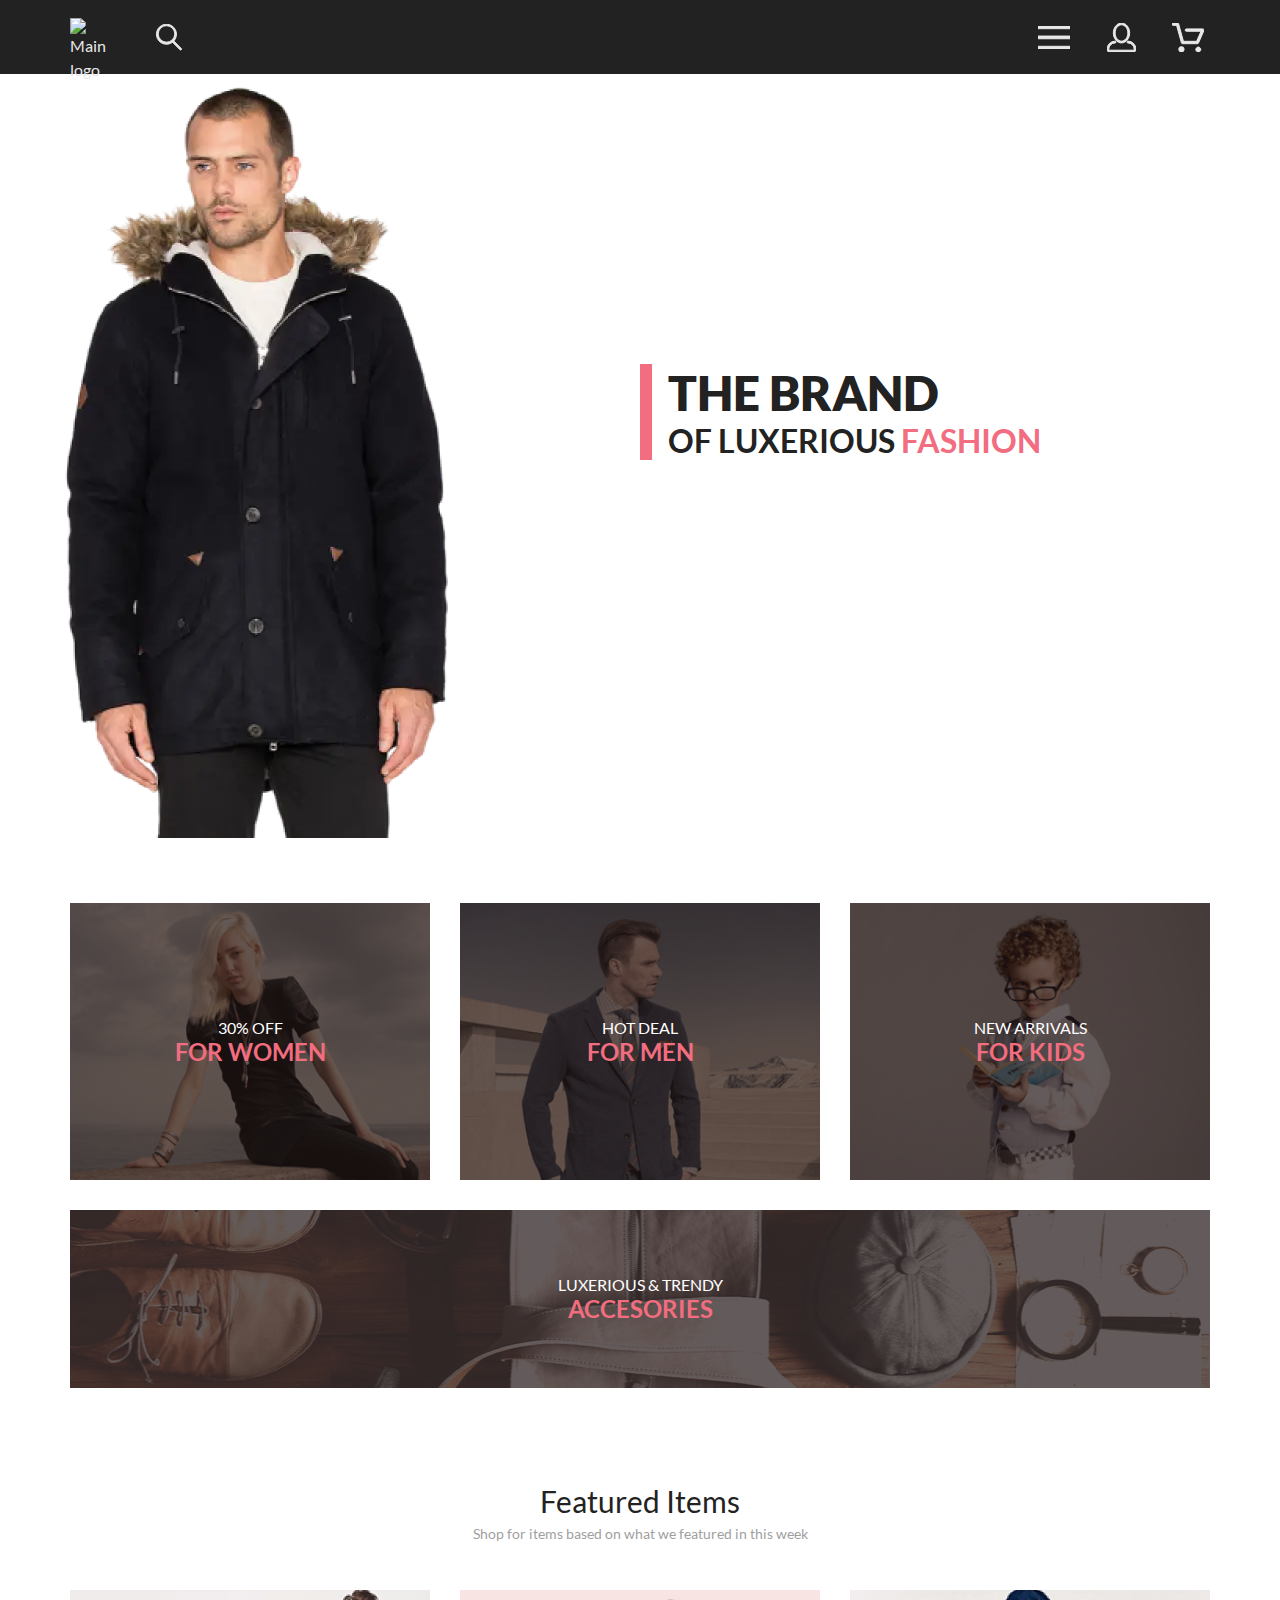
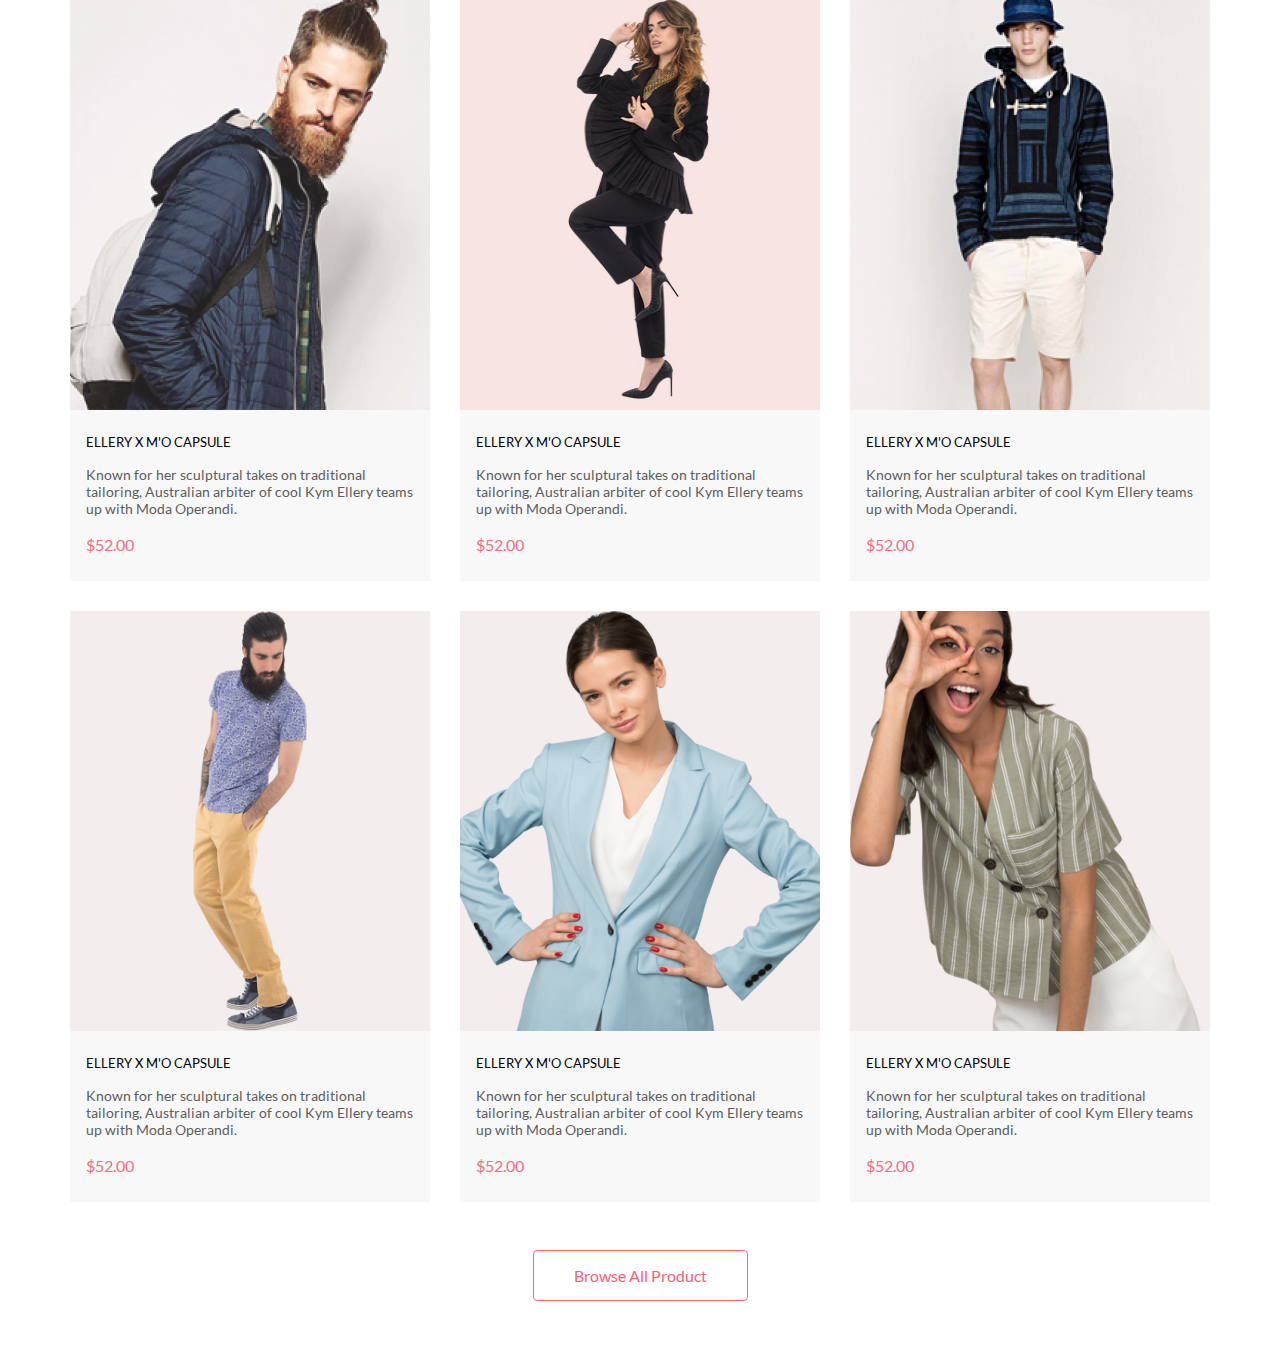
==== index.html @ ee7b3230 "feat: add hw-6" ====
<!DOCTYPE html>
<html lang="ru">
  <head>
    <meta charset="UTF-8" />
    <meta http-equiv="X-UA-Compatible" content="IE=edge" />
    <meta name="viewport" content="width=device-width, initial-scale=1.0" />
    <title>Главная</title>
    <link rel="stylesheet" href="style.css" />
  </head>
  <body>
    <div class="visually-hidden">
      <svg>
        <symbol viewBox="0 0 27 28" id="icon-search">
          <path
            d="M19.06 17.63a10.4 10.4 0 1 0-1.4 1.28l7.75 7.8a.93.93 0 0 0 1.02.22.97.97 0 0 0 .3-1.56l-7.67-7.74ZM2.89 10.5a8.54 8.54 0 1 1 17.07.13 8.54 8.54 0 0 1-17.07-.13Z"
          />
        </symbol>
        <symbol viewBox="0 0 32 23" id="icon-menu">
          <path
            d="M0 23v-2.69h32V23H0Zm0-10.24v-2.69h32v2.69H0ZM0 2.69V0h32v2.69H0Z"
          />
        </symbol>
        <symbol viewBox="0 0 29 29" id="icon-user">
          <path
            d="M14.5 19.94c4.5 0 8.16-4.48 8.16-9.97C22.66 4.47 19 0 14.5 0a7.45 7.45 0 0 0-5.83 3C7.13 5 6.3 7.45 6.34 9.97c0 5.5 3.66 9.97 8.16 9.97Zm0-18.13c3.5 0 6.34 3.66 6.34 8.16S18 18.12 14.5 18.12s-6.34-3.66-6.34-8.15c0-4.5 2.84-8.16 6.34-8.16Zm6.34 16.32a.9.9 0 0 0 0 1.8 6.35 6.35 0 0 1 6.35 6.35.9.9 0 0 1-.9.9H2.71a.9.9 0 0 1-.9-.9 6.35 6.35 0 0 1 6.34-6.34.9.9 0 0 0 0-1.81A8.16 8.16 0 0 0 0 26.28 2.72 2.72 0 0 0 2.72 29h23.56A2.72 2.72 0 0 0 29 26.28a8.17 8.17 0 0 0-8.16-8.16Z"
          />
        </symbol>
        <symbol viewBox="0 0 32 29" id="icon-cart">
          <path
            d="M26.2 29a2.48 2.48 0 1 1 .2 0h-.2ZM6.75 26.32a2.68 2.68 0 1 1 5.37 0 2.68 2.68 0 0 1-5.37 0Zm3.8-5.63a1.18 1.18 0 0 1-1.14-.87L4.57 2.36H1.18a1.18 1.18 0 0 1 0-2.36h4.28a1.18 1.18 0 0 1 1.15.87l4.83 17.45h13.18L29 8.28H14.4a1.18 1.18 0 1 1 0-2.37h16.41A1.18 1.18 0 0 1 32 6.99c.02.2-.01.4-.09.58l-5.4 12.4a1.18 1.18 0 0 1-1.09.72H10.55Z"
          />
        </symbol>
      </svg>
    </div>

    <div class="wrapper">
      <header class="header">
        <div class="container">
          <div class="header__cols">
            <div class="header__col header__col--1">
              <span class="header__logo header-logo">
                <img src="/images/logo.png" alt="Main logo" />
              </span>
              <!-- ToDo Форма поиска -->
              <div class="header__search header-search">
                <button class="header-search__btn btn btn--reset">
                  <svg class="icon" width="27" height="27">
                    <use xlink:href="#icon-search"></use>
                  </svg>
                </button>
              </div>
            </div>
            <div class="header__col header__col--2">
              <button
                class="header__btn header__btn--menu btn btn--reset"
                type="button"
                aria-label="Переключатель отображения меню"
                aria-pressed="false"
                data-burger-btn
              >
                <svg class="icon" width="32" height="23">
                  <use xlink:href="#icon-menu"></use>
                </svg>
              </button>
              <button
                class="header__btn header__btn--user btn btn--reset"
                type="button"
                aria-label="Кнопка профиля пользователя"
                aria-pressed="false"
                data-burger-btn
              >
                <svg class="icon" width="29" height="29">
                  <use xlink:href="#icon-user"></use>
                </svg>
              </button>
              <button
                class="header__btn header__btn--cart btn btn--reset"
                type="button"
                aria-label="Кнопка перехожа в корзину"
                aria-pressed="false"
                data-burger-btn
              >
                <svg class="icon" width="32" height="29">
                  <use xlink:href="#icon-cart"></use>
                </svg>
              </button>
            </div>
          </div>
          <!-- ToDo Бургер-меню -->
          <nav class="menu" hidden>
            <ul class="menu__list">
              <li class="menu__item">
                <a class="menu__link menu__link--is-active" href="#">Home</a>
              </li>
              <li class="menu__item">
                <a class="menu__link" href="about-us">About Us</a>
              </li>
              <li class="menu__item">
                <a class="menu__link" href="services">Services</a>
              </li>
              <li class="menu__item">
                <a class="menu__link" href="features">Features</a>
              </li>
              <li class="menu__item">
                <a class="menu__link" href="team">Team</a>
              </li>
              <li class="menu__item">
                <a class="menu__link" href="blog">Blog</a>
              </li>
              <li class="menu__item">
                <a class="menu__link" href="contact">Contact</a>
              </li>
            </ul>
          </nav>
        </div>
      </header>
      <main class="main">
        <section class="hero">
          <div class="hero__container container">
            <picture class="hero__bg hero-bg bg-img">
              <source
                type="image/webp"
                srcset="
                  /images/hero-bg-img.webp    1x,
                  /images/hero-bg-img@2x.webp 2x
                "
              />
              <source srcset="/images/hero-bg-img@2x.png 2x" />
              <img
                class="hero-bg__img"
                src="/images/hero-bg-img.png"
                alt="Partner logo"
              />
            </picture>
            <div class="hero__content">
              <div class="hero__heading">
                <h1 class="hero__title title title--h1">
                  <span class="hero__title hero__title--top">The Brand</span>
                  <span class="hero__title hero__title--bottom">of luxerious<span>
                  <span class="hero__title hero__title--colored">fashion</span>
                </h1>
              </div>
            </div>
          </div>
        </section>
        <div class="categories">
          <div class="container">
            <ul class="categories__list">
              <li class="categories__item">
                <a href="#" class="categories__link">
                  <img src="/images/categories-img-1.jpg" alt="Model women" class="categories__bg bg-img">
                  <div class="categories__heading">
                    <h2 class="categories__title title title--h3">
                      <small>30% Off</small>
                      <span>for women</span>
                    </h2>
                  </div>
                </a>
              </li>
              <li class="categories__item">
                <a href="#" class="categories__link">
                  <img src="/images/categories-img-2.jpg" alt="Model men" class="categories__bg bg-img">
                  <div class="categories__heading">
                    <h2 class="categories__title title title--h3">
                      <small>Hot deal</small>
                      <span>for men</span>
                    </h2>
                  </div>
                </a>
              </li>
              <li class="categories__item">
                <a href="#" class="categories__link">
                  <img src="/images/categories-img-3.jpg" alt="Model kid" class="categories__bg bg-img">
                  <div class="categories__heading">
                    <h2 class="categories__title title title--h3">
                      <small>New arrivals</small>
                      <span>for kids</span>
                    </h2>
                  </div>
                </a>
              </li>
              <li class="categories__item">
                <a href="#" class="categories__link">
                  <img src="/images/categories-img-4.jpg" alt="Accesories" class="categories__bg bg-img">
                  <div class="categories__heading">
                    <h2 class="categories__title title title--h3">
                      <small>Luxerious & trendy</small>
                      <span>Accesories</span>
                    </h2>
                  </div>
                </a>
              </li>
            </ul>
          </div>
        </div>
        <section class="featured">
          <div class="container">
            <div class="featured__heading">
              <h2 class="featured__title title title--h2">Featured Items</h2>
              <p class="featured__subtitle text text--s">
                Shop for items based on&nbsp;what we&nbsp;featured in&nbsp;this week
              </p>
            </div>
            <ul class="featured__list">
              <li class="featured__item">
                <a href="#" class="featured__card card card--home-page">
                  <img src="/images/featured-img-1.jpg" alt="featured-img-1" class="card__img">
                  <div class="card__desc">
                    <h3 class="card__title title title--h4">Ellery x m'o capsule</h3>
                    <p class="card__text text text--s">Known for her sculptural takes on&nbsp;traditional tailoring, Australian arbiter of&nbsp;cool Kym Ellery teams up&nbsp;with Moda Operandi.</p>
                    <span class="card__price">$52.00</span>
                  </div>
                </a>
              </li>
              <li class="featured__item">
                <a href="#" class="featured__card card card--home-page">
                  <img src="/images/featured-img-2.jpg" alt="featured-img-2" class="card__img">
                  <div class="card__desc">
                    <h3 class="card__title title title--h4">Ellery x m'o capsule</h3>
                    <p class="card__text text text--s">Known for her sculptural takes on&nbsp;traditional tailoring, Australian arbiter of&nbsp;cool Kym Ellery teams up&nbsp;with Moda Operandi.</p>
                    <span class="card__price">$52.00</span>
                  </div>
                </a>
              </li>
              <li class="featured__item">
                <a href="#" class="featured__card card card--home-page">
                  <img src="/images/featured-img-3.jpg" alt="featured-img-3" class="card__img">
                  <div class="card__desc">
                    <h3 class="card__title title title--h4">Ellery x m'o capsule</h3>
                    <p class="card__text text text--s">Known for her sculptural takes on&nbsp;traditional tailoring, Australian arbiter of&nbsp;cool Kym Ellery teams up&nbsp;with Moda Operandi.</p>
                    <span class="card__price">$52.00</span>
                  </div>
                </a>
              </li>
              <li class="featured__item">
                <a href="#" class="featured__card card card--home-page">
                  <img src="/images/featured-img-4.jpg" alt="featured-img-4" class="card__img">
                  <div class="card__desc">
                    <h3 class="card__title title title--h4">Ellery x m'o capsule</h3>
                    <p class="card__text text text--s">Known for her sculptural takes on&nbsp;traditional tailoring, Australian arbiter of&nbsp;cool Kym Ellery teams up&nbsp;with Moda Operandi.</p>
                    <span class="card__price">$52.00</span>
                  </div>
                </a>
              </li>
              <li class="featured__item">
                <a href="#" class="featured__card card card--home-page">
                  <img src="/images/featured-img-5.jpg" alt="featured-img-5" class="card__img">
                  <div class="card__desc">
                    <h3 class="card__title title title--h4">Ellery x m'o capsule</h3>
                    <p class="card__text text text--s">Known for her sculptural takes on&nbsp;traditional tailoring, Australian arbiter of&nbsp;cool Kym Ellery teams up&nbsp;with Moda Operandi.</p>
                    <span class="card__price">$52.00</span>
                  </div>
                </a>
              </li>
              <li class="featured__item">
                <a href="#" class="featured__card card card--home-page">
                  <img src="/images/featured-img-6.jpg" alt="featured-img-6" class="card__img">
                  <div class="card__desc">
                    <h3 class="card__title title title--h4">Ellery x m'o capsule</h3>
                    <p class="card__text text text--s">Known for her sculptural takes on&nbsp;traditional tailoring, Australian arbiter of&nbsp;cool Kym Ellery teams up&nbsp;with Moda Operandi.</p>
                    <span class="card__price">$52.00</span>
                  </div>
                </a>
              </li>
            </ul>
            <div class="featured__more">
              <a href="/catalog-page" class="featured__btn btn btn--empty">Browse All Product</a>
            </div>
          </div>
        </section>
      </main>
    </div>
  </body>
</html>
---- style.css ----
/* stylelint-disable */

/*! normalize.css v8.0.1 | MIT License | github.com/necolas/normalize.css */

/* Document
  ========================================================================== */

/**
 * 1. Correct the line height in all browsers.
 * 2. Prevent adjustments of font size after orientation changes in iOS.
 */

html {
  line-height: 1.15;
  /* 1 */
  -webkit-text-size-adjust: 100%;
  /* 2 */
}

/* Sections
  ========================================================================== */

/**
* Remove the margin in all browsers.
*/

body {
  margin: 0;
}

/**
* Render the `main` element consistently in IE.
*/

main {
  display: block;
}

/**
* Correct the font size and margin on `h1` elements within `section` and
* `article` contexts in Chrome, Firefox, and Safari.
*/

h1 {
  margin: 0.67em 0;
  font-size: 2em;
}

/* Grouping content
  ========================================================================== */

/**
* 1. Add the correct box sizing in Firefox.
* 2. Show the overflow in Edge and IE.
*/

hr {
  -webkit-box-sizing: content-box;
  box-sizing: content-box;
  /* 1 */
  height: 0;
  /* 1 */
  overflow: visible;
  /* 2 */
}

/**
* 1. Correct the inheritance and scaling of font size in all browsers.
* 2. Correct the odd `em` font sizing in all browsers.
*/

pre {
  font-size: 1em;
  /* 2 */
  font-family: monospace, monospace;
  /* 1 */
}

/* Text-level semantics
  ========================================================================== */

/**
* Remove the gray background on active links in IE 10.
*/

a {
  background-color: transparent;
}

/**
* 1. Remove the bottom border in Chrome 57-
* 2. Add the correct text decoration in Chrome, Edge, IE, Opera, and Safari.
*/

abbr[title] {
  text-decoration: underline;
  /* 2 */
  -webkit-text-decoration: underline dotted;
  text-decoration: underline dotted;
  /* 2 */
  border-bottom: none;
  /* 1 */
}

/**
* Add the correct font weight in Chrome, Edge, and Safari.
*/

b,
strong {
  font-weight: bolder;
}

/**
* 1. Correct the inheritance and scaling of font size in all browsers.
* 2. Correct the odd `em` font sizing in all browsers.
*/

code,
kbd,
samp {
  font-size: 1em;
  /* 2 */
  font-family: monospace, monospace;
  /* 1 */
}

/**
* Add the correct font size in all browsers.
*/

small {
  font-size: 80%;
}

/**
* Prevent `sub` and `sup` elements from affecting the line height in
* all browsers.
*/

sub,
sup {
  position: relative;
  font-size: 75%;
  line-height: 0;
  vertical-align: baseline;
}

sub {
  bottom: -0.25em;
}

sup {
  top: -0.5em;
}

/* Embedded content
  ========================================================================== */

/**
* Remove the border on images inside links in IE 10.
*/

img {
  border-style: none;
}

/* Forms
  ========================================================================== */

/**
* 1. Change the font styles in all browsers.
* 2. Remove the margin in Firefox and Safari.
*/

button,
input,
optgroup,
select,
textarea {
  margin: 0;
  /* 2 */
  font-size: 100%;
  /* 1 */
  line-height: 1.15;
  /* 1 */
  font-family: inherit;
  /* 1 */
}

/**
* Show the overflow in IE.
* 1. Show the overflow in Edge.
*/

button,
input {
  /* 1 */
  overflow: visible;
}

/**
* Remove the inheritance of text transform in Edge, Firefox, and IE.
* 1. Remove the inheritance of text transform in Firefox.
*/

button,
select {
  /* 1 */
  text-transform: none;
}

/**
* Correct the inability to style clickable types in iOS and Safari.
*/

button,
[type="button"],
[type="reset"],
[type="submit"] {
  -webkit-appearance: button;
}

/**
* Remove the inner border and padding in Firefox.
*/

button::-moz-focus-inner,
[type="button"]::-moz-focus-inner,
[type="reset"]::-moz-focus-inner,
[type="submit"]::-moz-focus-inner {
  padding: 0;
  border-style: none;
}

/**
* Restore the focus styles unset by the previous rule.
*/

button:-moz-focusring,
[type="button"]:-moz-focusring,
[type="reset"]:-moz-focusring,
[type="submit"]:-moz-focusring {
  outline: 1px dotted ButtonText;
}

/**
* Correct the padding in Firefox.
*/

fieldset {
  padding: 0.35em 0.75em 0.625em;
}

/**
* 1. Correct the text wrapping in Edge and IE.
* 2. Correct the color inheritance from `fieldset` elements in IE.
* 3. Remove the padding so developers are not caught out when they zero out
*    `fieldset` elements in all browsers.
*/

legend {
  display: table;
  /* 1 */
  -webkit-box-sizing: border-box;
  box-sizing: border-box;
  /* 1 */
  max-width: 100%;
  /* 1 */
  padding: 0;
  /* 3 */
  color: inherit;
  /* 2 */
  white-space: normal;
  /* 1 */
}

/**
* Add the correct vertical alignment in Chrome, Firefox, and Opera.
*/

progress {
  vertical-align: baseline;
}

/**
* Remove the default vertical scrollbar in IE 10+.
*/

textarea {
  overflow: auto;
}

/**
* 1. Add the correct box sizing in IE 10.
* 2. Remove the padding in IE 10.
*/

[type="checkbox"],
[type="radio"] {
  -webkit-box-sizing: border-box;
  box-sizing: border-box;
  /* 1 */
  padding: 0;
  /* 2 */
}

/**
* Correct the cursor style of increment and decrement buttons in Chrome.
*/

[type="number"]::-webkit-inner-spin-button,
[type="number"]::-webkit-outer-spin-button {
  height: auto;
}

/**
* 1. Correct the odd appearance in Chrome and Safari.
* 2. Correct the outline style in Safari.
*/

[type="search"] {
  outline-offset: -2px;
  /* 2 */
  -webkit-appearance: textfield;
  /* 1 */
}

/**
* Remove the inner padding in Chrome and Safari on macOS.
*/

[type="search"]::-webkit-search-decoration {
  -webkit-appearance: none;
}

/**
* 1. Correct the inability to style clickable types in iOS and Safari.
* 2. Change font properties to `inherit` in Safari.
*/

::-webkit-file-upload-button {
  font: inherit;
  /* 2 */
  -webkit-appearance: button;
  /* 1 */
}

/* Interactive
  ========================================================================== */

/*
* Add the correct display in Edge, IE 10+, and Firefox.
*/

details {
  display: block;
}

/*
* Add the correct display in all browsers.
*/

summary {
  display: list-item;
}

/* Misc
  ========================================================================== */

/**
* Add the correct display in IE 10+.
*/

template {
  display: none;
}

/**
* Add the correct display in IE 10.
*/

[hidden] {
  display: none;
}

/* lato-300 - latin */
@font-face {
  font-display: swap; /* Check https://developer.mozilla.org/en-US/docs/Web/CSS/@font-face/font-display for other options. */
  font-family: "Lato";
  font-style: normal;
  font-weight: 300;
  src: url("../fonts/lato-v24-latin-300.woff2") format("woff2"); /* Chrome 36+, Opera 23+, Firefox 39+, Safari 12+, iOS 10+ */
}
/* lato-regular - latin */
@font-face {
  font-display: swap; /* Check https://developer.mozilla.org/en-US/docs/Web/CSS/@font-face/font-display for other options. */
  font-family: "Lato";
  font-style: normal;
  font-weight: 400;
  src: url("../fonts/lato-v24-latin-regular.woff2") format("woff2"); /* Chrome 36+, Opera 23+, Firefox 39+, Safari 12+, iOS 10+ */
}
/* lato-700 - latin */
@font-face {
  font-display: swap; /* Check https://developer.mozilla.org/en-US/docs/Web/CSS/@font-face/font-display for other options. */
  font-family: "Lato";
  font-style: normal;
  font-weight: 700;
  src: url("../fonts/lato-v24-latin-700.woff2") format("woff2"); /* Chrome 36+, Opera 23+, Firefox 39+, Safari 12+, iOS 10+ */
}
/* lato-900 - latin */
@font-face {
  font-display: swap; /* Check https://developer.mozilla.org/en-US/docs/Web/CSS/@font-face/font-display for other options. */
  font-family: "Lato";
  font-style: normal;
  font-weight: 900;
  src: url("../fonts/lato-v24-latin-900.woff2") format("woff2"); /* Chrome 36+, Opera 23+, Firefox 39+, Safari 12+, iOS 10+ */
}

*,
*::before,
*::after {
  -webkit-box-sizing: border-box;
  box-sizing: border-box;
}

html,
body {
  margin: 0;
  padding: 0;
  min-height: 100vh;
}

html {
  font-style: normal;
  font-weight: 400;
  font-size: 16px;
  line-height: 1.5;
  font-family: "Lato", sans-serif;
  color: #000000;
  -webkit-font-smoothing: antialiased;
  -moz-osx-font-smoothing: grayscale;
  text-rendering: optimizeLegibility;
}

body {
  width: 100%;
  height: 100%;
  min-width: 320px;
  background-color: #ffffff;
}

a {
  color: #000000;
  text-decoration: none;
}

img,
video {
  display: block;
  max-width: 100%;
  height: auto;
}

textarea {
  resize: none;
}

input:-webkit-autofill {
  -webkit-box-shadow: inset 0 0 0 1000px #ffffff;
  box-shadow: inset 0 0 0 1000px #ffffff;
  -webkit-text-fill-color: #000000;
}

input,
textarea {
  border-radius: 0;
}

input::-webkit-input-placeholder,
textarea::-webkit-input-placeholder {
  opacity: 1;
}

input::-moz-placeholder,
textarea::-moz-placeholder {
  opacity: 1;
}

input:-ms-input-placeholder,
textarea:-ms-input-placeholder {
  opacity: 1;
}

input::-ms-input-placeholder,
textarea::-ms-input-placeholder {
  opacity: 1;
}

input::placeholder,
textarea::placeholder {
  opacity: 1;
}

input:invalid,
textarea:invalid {
  -webkit-box-shadow: none;
  box-shadow: none;
}

select {
  border-radius: 0;
}

input::-ms-clear,
input::-ms-reveal {
  display: none;
}

input[type="search"]::-webkit-search-decoration,
input[type="search"]::-webkit-search-cancel-button,
input[type="search"]::-webkit-search-results-button,
input[type="search"]::-webkit-search-results-decoration {
  -webkit-appearance: none;
  appearance: none;
}

input::-webkit-outer-spin-button,
input::-webkit-inner-spin-button {
  margin: 0;
  -webkit-appearance: none;
  appearance: none;
}

input[type="number"] {
  -webkit-appearance: textfield;
  -moz-appearance: textfield;
  appearance: textfield;
}

select,
textarea,
input:matches(
    [type="email"],
    [type="number"],
    [type="password"],
    [type="search"],
    [type="tel"],
    [type="text"],
    [type="url"]
  ) {
  -webkit-appearance: none;
  -moz-appearance: none;
  appearance: none;
}

button,
[type="button"],
[type="reset"],
[type="submit"] {
  -webkit-appearance: none;
  -moz-appearance: none;
  appearance: none;
}

ul,
ol[class] {
  list-style: none;
  margin: 0;
  padding: 0;
}

.wrapper {
  position: relative;
  display: -webkit-box;
  display: -ms-flexbox;
  display: flex;
  -webkit-box-orient: vertical;
  -webkit-box-direction: normal;
  -ms-flex-direction: column;
  flex-direction: column;
  min-height: 100vh;
  /* stylelint-disable-next-line */
  min-height: calc(100 * var(--vh, 1vh));
}

.wrapper .header,
.wrapper .footer {
  -ms-flex-negative: 0;
  flex-shrink: 0;
}

.wrapper main {
  -webkit-box-flex: 1;
  -ms-flex-positive: 1;
  flex-grow: 1;
}

.rouble {
  /* stylelint-disable */
  font-weight: 400 !important;
  /* stylelint-enable */
  font-family: "Rouble", "Arial", sans-serif;
  /* stylelint-disable */
  text-transform: lowercase !important;
  /* stylelint-enable */
}

.visually-hidden {
  position: absolute;
  width: 1px;
  height: 1px;
  margin: -1px;
  padding: 0;
  overflow: hidden;
  white-space: nowrap;
  border: 0;
  clip: rect(0 0 0 0);
  -webkit-clip-path: inset(100%);
  clip-path: inset(100%);
}

.scroll-lock-ios {
  position: fixed;
  overflow: hidden;
}

.scroll-lock {
  overflow: hidden;
}

.no-scrollbar {
  -ms-overflow-style: none;
  scrollbar-width: none;
}

.no-scrollbar::-webkit-scrollbar {
  display: none;
}

.no-transition {
  /* stylelint-disable-next-line */
  -webkit-transition: none !important;
  -o-transition: none !important;
  transition: none !important;
}

.icon {
  fill: currentColor;
  stroke: currentColor;
}

.btn {
  display: inline-flex;
  justify-content: center;
  align-items: center;
  width: auto;
  padding: 15px 36px;
  color: inherit;
  cursor: pointer;
  transition: opacity 0.3s ease, color 0.3s ease, background-color 0.3s ease,
    border-color 0.3s ease;
  font-weight: 400;
  font-size: 15px;
  line-height: 18px;
  border: 1px solid;
  border-radius: 4px;
}

.btn--primary {
  color: #ffffff;
  background-color: #f25822;
  box-shadow: 4px 4px 8px rgba(242, 88, 34, 0.2);
  border-radius: 50px;
}

.btn--reset {
  background-color: transparent;
  padding: 0;
  border-color: transparent;
  font-size: inherit;
  line-height: 1;
}

.btn--empty {
  background-color: transparent;
  border-color: #ff6a6a;
  color: #f26376;
  padding: 15px 40px;
  font-size: 16px;
  line-height: 19px;
}

.container {
  width: 100%;
  max-width: 1220px;
  margin: 0 auto;
  padding: 0 40px;
}

.title {
  margin: 0;
  padding: 0;
}

.title--h1 {
  font-weight: 900;
  font-size: 48px;
  line-height: 58px;
}

.title--h2 {
  font-weight: 400;
  font-size: 30px;
  line-height: 36px;
}

.title--h3 {
  font-weight: 700;
  font-size: 24px;
  line-height: 29px;
}

.title--h4 {
  font-weight: 400;
  font-size: 13px;
  line-height: 16px;
}

.text {
  margin: 0;
  padding: 0;
  color: inherit;
}

.text--s {
  font-size: 14px;
  line-height: 17px;
}

.bg-img {
  position: absolute;
  top: 0;
  left: 0;
  width: 100%;
  height: 100%;
  object-fit: cover;
  z-index: -1;
}

.header {
  padding: 18px 0;
  background-color: #222222;
}

.header__cols,
.header__col {
  display: flex;
  justify-content: space-between;
  align-items: center;
  color: #e8e8e8;
}

.header__logo {
  display: inline-block;
  width: 44px;
  height: 38px;
  margin-right: 40px;
}

.header__search {
  display: flex;
  align-items: center;
}

.header__btn {
  padding: 5px;
  width: 44px;
  height: 33px;
}

.header__btn:not(:last-of-type) {
  margin-right: 23px;
}

.menu__list {
  display: flex;
}

.menu__item:not(:last-child) {
  margin-right: 15px;
}

.menu__link {
  font-size: 16px;
  line-height: 20px;
  padding: 10px;
}

.menu__link--is-active {
  color: #f25822;
}

/* Hero section */

.hero__container {
  min-height: 764px;
  position: relative;
  display: flex;
  justify-content: flex-end;
}

.hero__bg {
  transform: translateX(-190px);
}

.hero__content {
  padding-top: 290px;
  flex: 0 1 570px;
}

.hero__heading {
  padding-left: 16px;
  border-left: 12px solid #f16d7f;
}

.hero__title {
  color: #222222;
  text-transform: uppercase;
}

.hero__title--bottom,
.hero__title--colored {
  font-weight: 700;
  font-size: 32px;
  line-height: 38px;
}

.hero__title--bottom {
  display: block;
}

.hero__title--colored {
  color: #f16d7f;
}

/* Categories block */

.categories {
  padding: 65px 0 35px;
}

.categories__list {
  display: grid;
  grid-gap: 30px;
  grid-template-columns: repeat(3, 1fr);
}

.categories__item:last-child {
  grid-column-start: 1;
  grid-column-end: 4;
}

.categories__link {
  position: relative;
  display: flex;
  align-items: center;
  justify-content: center;
  background: rgba(33, 22, 22, 0.7);
}

.categories__heading {
  padding: 31.87% 0;
}

.categories__item:last-child .categories__heading {
  padding: 5.68% 0;
}

.categories__title {
  text-transform: uppercase;
  text-align: center;
  color: #f16d7f;
}

.categories__title small {
  font-weight: 400;
  font-size: 16px;
  line-height: 19px;
  display: block;
  color: #ffffff;
}

/* Features section */

.featured {
  padding: 60px 0;
}

.featured__heading {
  text-align: center;
}

.featured__title {
  margin-bottom: 6px;
  color: #222222;
}

.featured__subtitle {
  color: #9f9f9f;
}

.featured__list {
  padding: 48px 0;
  display: grid;
  grid-gap: 30px;
  grid-template-columns: repeat(auto-fit, minmax(265px, 1fr));
}

.card {
  display: flex;
  flex-direction: column;
  background-color: #F8F8F8;
}

.card__desc {
  padding: 24px 16px;
}

.card__title {
  text-transform: uppercase;
  color: #000000;
  margin-bottom: 16px;
}

.card__text {
  color: #5d5d5d;
  margin-bottom: 16px;
}

.card__price {
  color: #f16d7f;
  font-size: 16px;
  line-height: 19px;
}

.featured__more {
  display: flex;
  justify-content: center;
}
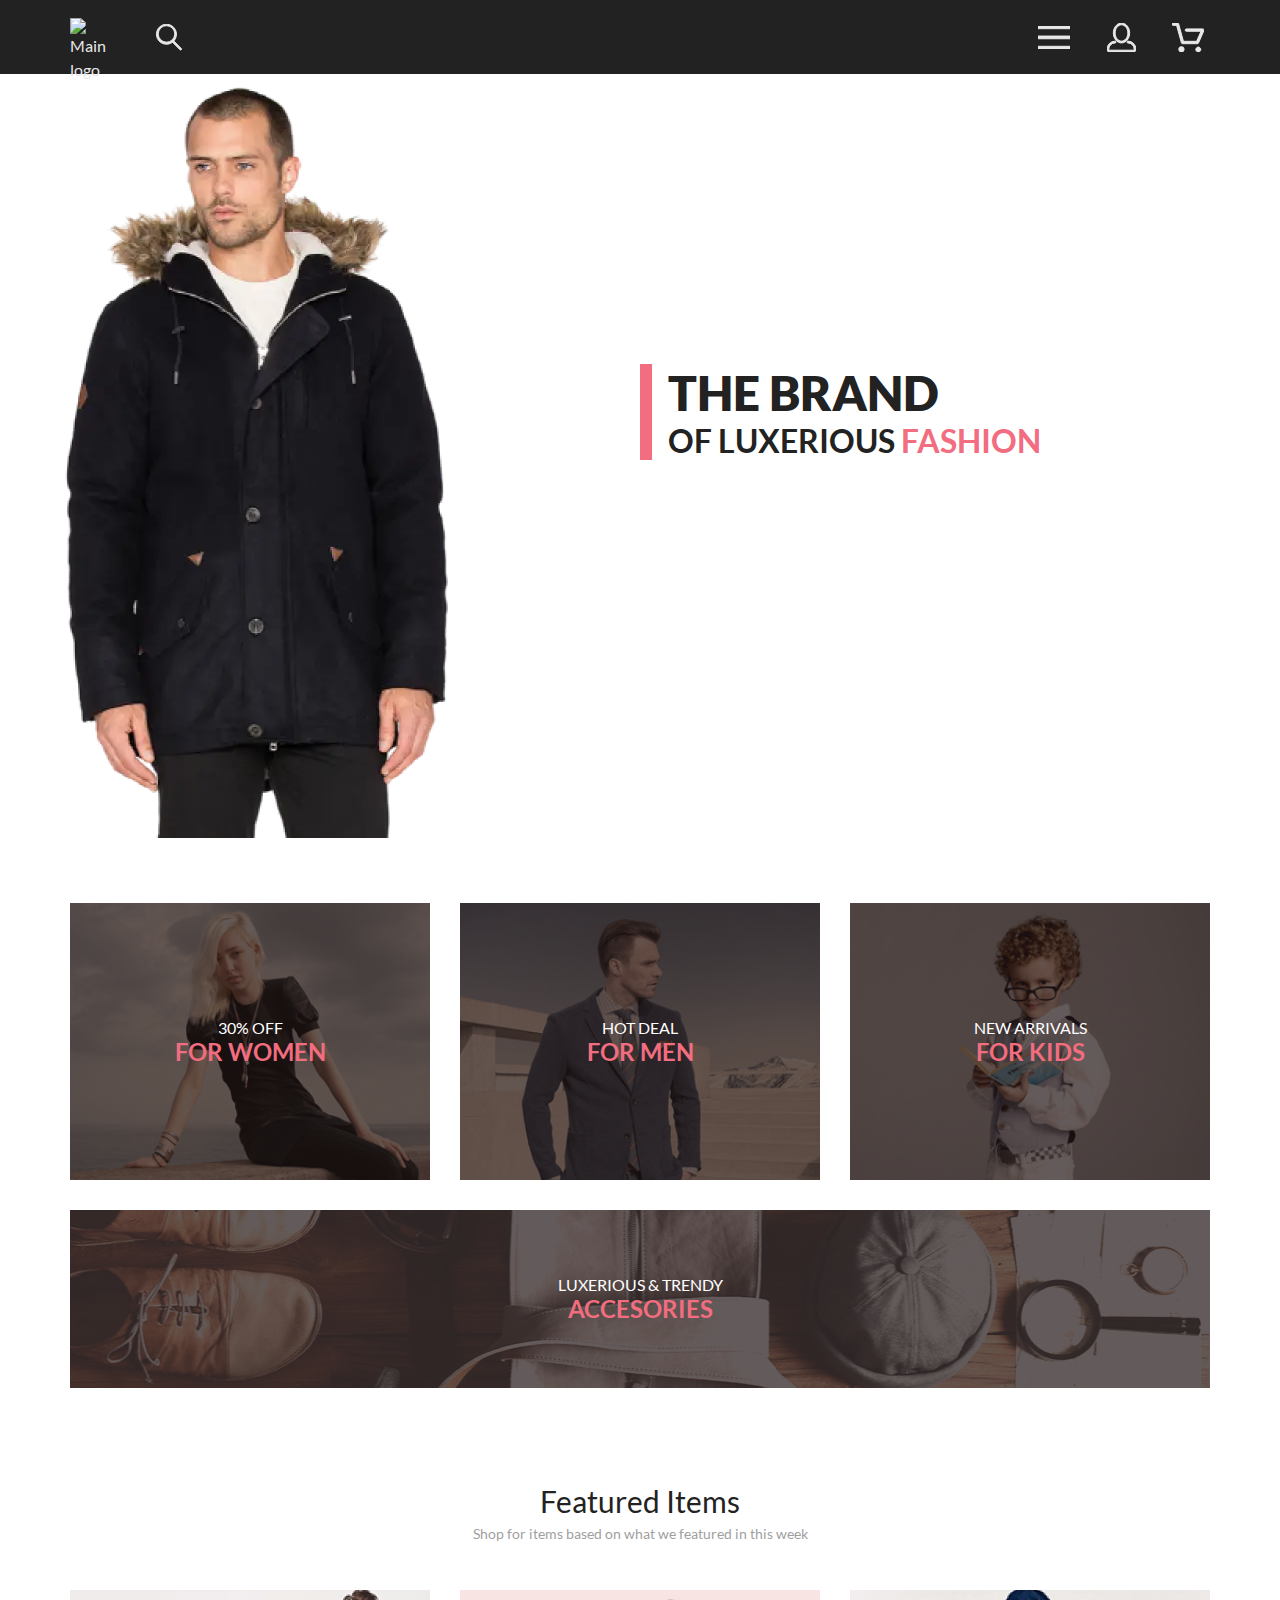
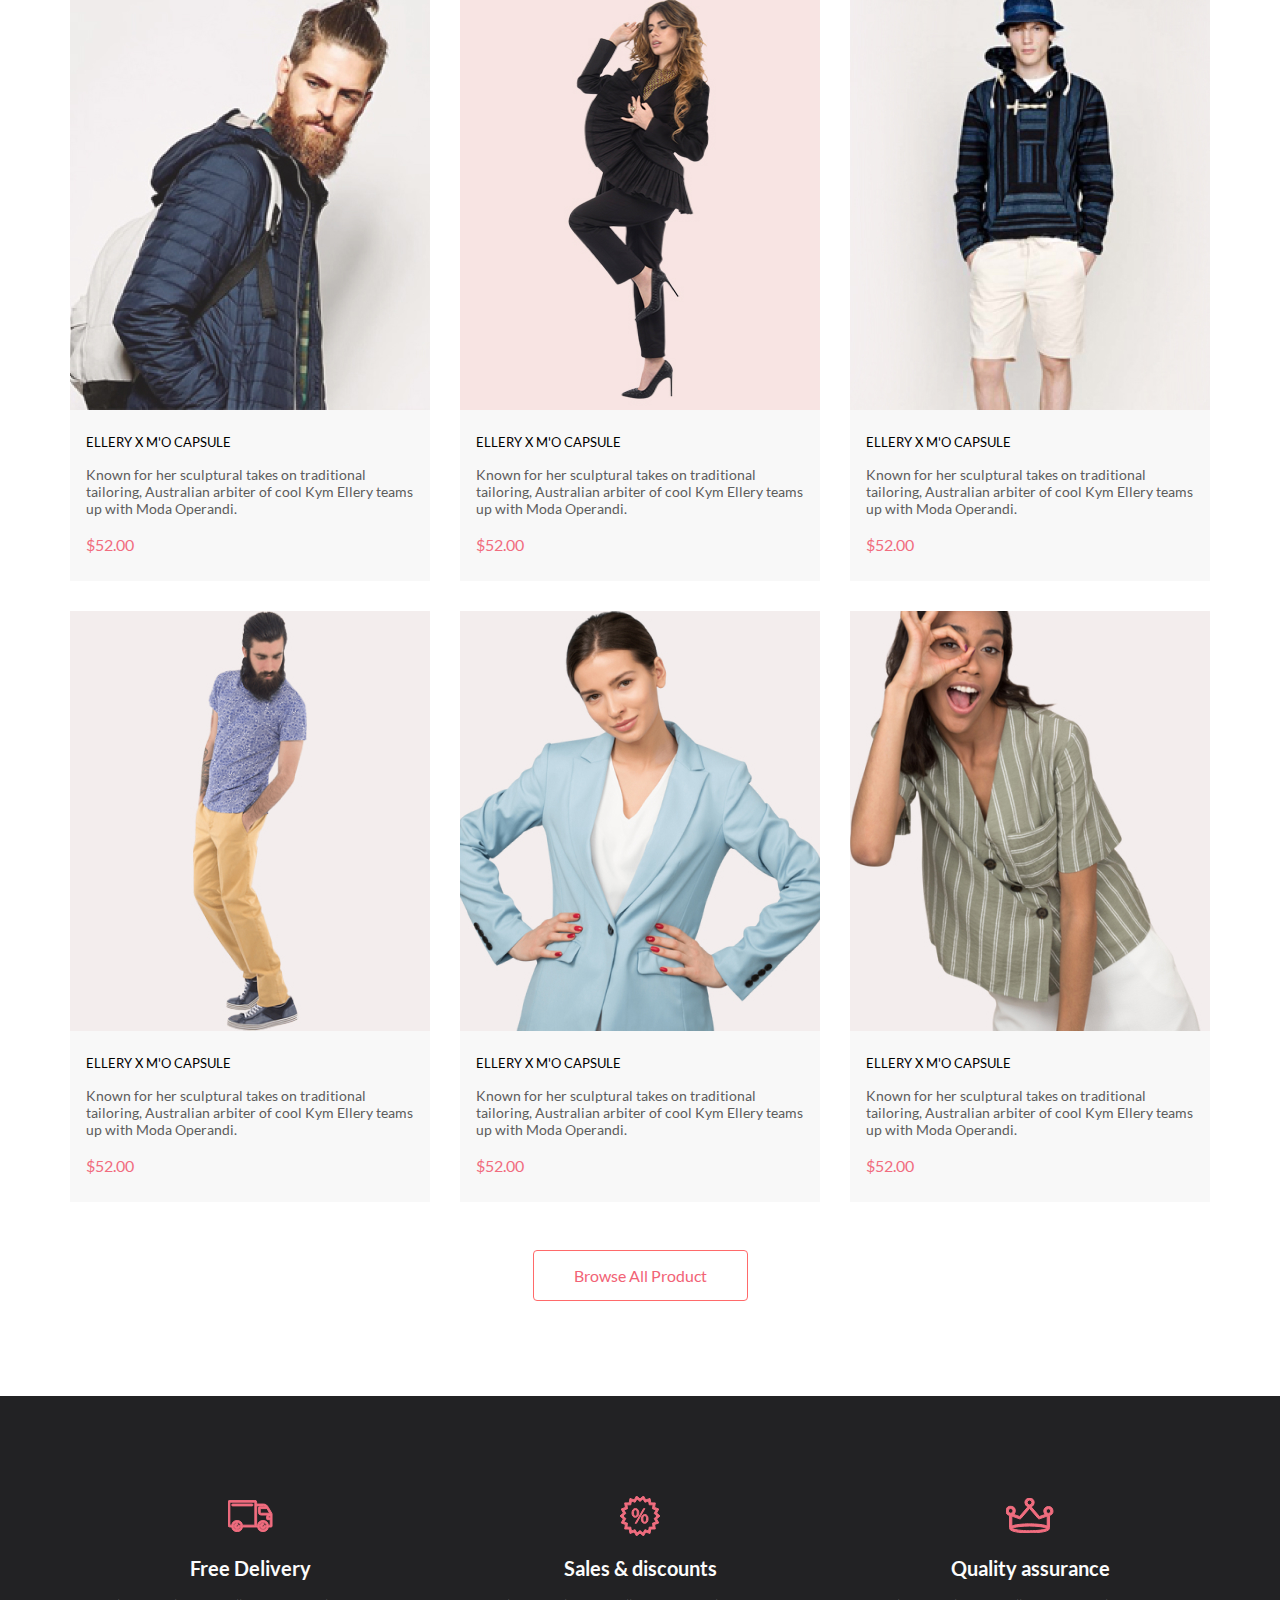
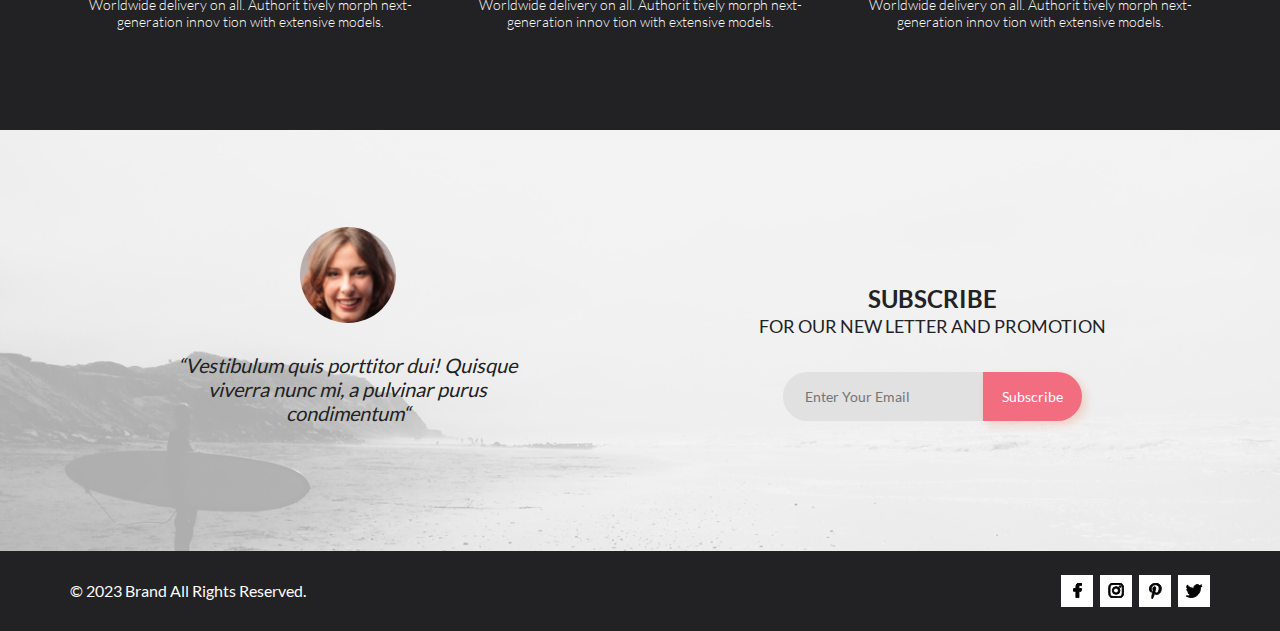
==== commit 0095294c: "feat: finish layout" ====
--- a/index.html
+++ b/index.html
@@ -5,7 +5,7 @@
     <meta http-equiv="X-UA-Compatible" content="IE=edge" />
     <meta name="viewport" content="width=device-width, initial-scale=1.0" />
     <title>Главная</title>
-    <link rel="stylesheet" href="style.css" />
+    <link rel="stylesheet" href="./style.css" />
   </head>
   <body>
     <div class="visually-hidden">
@@ -30,16 +30,37 @@
             d="M26.2 29a2.48 2.48 0 1 1 .2 0h-.2ZM6.75 26.32a2.68 2.68 0 1 1 5.37 0 2.68 2.68 0 0 1-5.37 0Zm3.8-5.63a1.18 1.18 0 0 1-1.14-.87L4.57 2.36H1.18a1.18 1.18 0 0 1 0-2.36h4.28a1.18 1.18 0 0 1 1.15.87l4.83 17.45h13.18L29 8.28H14.4a1.18 1.18 0 1 1 0-2.37h16.41A1.18 1.18 0 0 1 32 6.99c.02.2-.01.4-.09.58l-5.4 12.4a1.18 1.18 0 0 1-1.09.72H10.55Z"
           />
         </symbol>
+        <symbol viewBox="0 0 46 32" id="icon-advantages-1">
+            <path d="M30.29 27.24H14.8a5.56 5.56 0 0 1-10.99 0H1.9a1.87 1.87 0 0 1-1.86-1.87V1.87A1.87 1.87 0 0 1 1.89 0h25.55a1.87 1.87 0 0 1 1.85 1.88v1.9h7.12a.9.9 0 0 1 .24.03c2.3.2 3.46 1.4 4.68 3.46l3.56 6.1c.08.14.13.3.13.48V26.3a.93.93 0 0 1-.93.94h-2.82a5.56 5.56 0 0 1-10.98 0Zm1.77-.94a3.72 3.72 0 1 0 7.43-.08 3.72 3.72 0 0 0-7.43.08Zm-26.46 0a3.71 3.71 0 1 0 7.43-.08 3.71 3.71 0 0 0-7.43.08Zm35.67-.93h1.89v-5.62h-2.74a.93.93 0 0 1-.93-.94v-1.85c0-.72.28-1.41.77-1.94h-6.38a.93.93 0 0 1-.22-.02 2.82 2.82 0 0 1-2.58-2.83v-4.7a.94.94 0 0 1 .93-.94h6.48a3.35 3.35 0 0 0-2.57-.88h-6.63v19.71h1a5.56 5.56 0 0 1 10.98 0Zm-26.46 0h12.63V1.87H1.89v23.5h1.93a5.56 5.56 0 0 1 10.99 0Zm26.54-8.4v.9h1.8v-1.84h-.87a.93.93 0 0 0-.93.93Zm-8.41-4.8a.95.95 0 0 0 .94.96.9.9 0 0 1 .2.02h8.52l-2.77-4.73h-6.9v3.75Zm.1 14.14a2.77 2.77 0 0 1 2.74-2.78.94.94 0 0 1 0 1.87.9.9 0 1 0 .9.9.93.93 0 0 1 1.85 0 2.75 2.75 0 1 1-5.5 0Zm-26.47 0a2.77 2.77 0 0 1 2.75-2.78.94.94 0 0 1 0 1.87.9.9 0 1 0 .89.9.93.93 0 0 1 1.85 0 2.75 2.75 0 1 1-5.5 0ZM4.7 5.66a.94.94 0 1 1 0-1.88h19.9a.94.94 0 1 1 0 1.88H4.7Z"/>
+        </symbol>
+        <symbol viewBox="0 0 40 40" id="icon-advantages-2">
+            <path d="m20 37.02-3.48 2.9L14.23 36 10 37.52l-.82-4.48-4.49-.05.73-4.5-4.2-1.6 2.2-3.96L0 19.96l3.41-2.97-2.2-3.96 4.2-1.6-.73-4.5 4.5-.04.81-4.48 4.24 1.51L16.53 0l3.46 2.9L23.46 0l2.3 3.92 4.23-1.51.82 4.48 4.5.04-.73 4.5 4.2 1.6-2.2 3.97 3.4 2.96-3.4 2.97 2.2 3.96-4.2 1.6.73 4.5-4.5.04-.82 4.48-4.24-1.5-2.29 3.91-3.47-2.9Zm1.2-1.48 1.76 1.47 1.16-1.99.8-1.35 1.46.52 2.15.77.42-2.28.28-1.55 1.57-.02 2.28-.02-.37-2.28-.26-1.56 1.46-.55 2.13-.82-1.12-2-.76-1.38 1.18-1.03 1.74-1.5-1.74-1.5-1.18-1.04.77-1.37 1.12-2.02-2.14-.8-1.46-.56.26-1.56.37-2.28-2.28-.02-1.56-.02-.29-1.55-.41-2.28-2.15.77-1.47.52-.8-1.35-1.16-2L21.2 4.4l-1.2 1-1.2-1-1.77-1.47-1.16 1.99-.8 1.35-1.46-.52-2.15-.77-.42 2.28-.29 1.55-1.56.02-2.28.02.38 2.28.25 1.56-1.46.55-2.13.81 1.12 2.01.76 1.38-1.18 1.03-1.73 1.5 1.73 1.51 1.18 1.03-.76 1.38-1.13 2 2.14.82 1.46.55-.26 1.56-.37 2.29 2.28.02 1.56.02.29 1.55.41 2.27 2.16-.77 1.47-.52.79 1.36 1.16 1.99 1.76-1.47 1.2-1 1.21 1Zm.12-12.52c0-2.93 1.56-4.56 3.46-4.56 2 0 3.3 1.57 3.3 4.33 0 3.06-1.59 4.58-3.42 4.58-1.78 0-3.32-1.45-3.34-4.35Zm1.52-.09c-.02 1.85.68 3.26 1.87 3.26 1.28 0 1.85-1.39 1.85-3.3 0-1.77-.5-3.24-1.85-3.24-1.21 0-1.87 1.45-1.87 3.28Zm-7.65 4.4 8.42-14.72h1.23l-8.41 14.72h-1.24ZM11.98 17c0-2.9 1.56-4.53 3.46-4.53 2 0 3.32 1.56 3.32 4.33 0 3.06-1.58 4.57-3.43 4.57-1.79 0-3.33-1.45-3.35-4.37Zm1.54-.07c-.04 1.85.64 3.26 1.85 3.26 1.28 0 1.85-1.38 1.85-3.3 0-1.76-.5-3.23-1.85-3.23-1.2 0-1.85 1.44-1.85 3.28Z"/>
+        </symbol>
+        <symbol viewBox="0 0 48 35" id="icon-advantages-3">
+            <path d="M42.4 8.54a4.6 4.6 0 0 0-4.65 4.53 4.46 4.46 0 0 0 1.56 3.36l-5.86 2.06L25.1 8.8a4.54 4.54 0 0 0 3.1-4.26 4.65 4.65 0 0 0-9.3 0 4.54 4.54 0 0 0 3.05 4.24l-8.35 9.7-5.86-2.05a4.46 4.46 0 0 0 1.56-3.37 4.65 4.65 0 1 0-5.74 4.4v12.29c0 .08.02.16.05.24a1.2 1.2 0 0 0-.05.38c0 4.42 17.91 4.55 19.96 4.55 2.04 0 19.96-.13 19.96-4.55 0-.13-.02-.26-.05-.38a.9.9 0 0 0 .05-.24v-12.3a4.52 4.52 0 0 0-1.1-8.92ZM21.16 4.55a2.39 2.39 0 1 1 4.78-.11 2.39 2.39 0 0 1-4.78.11Zm-7.59 16.28a1.16 1.16 0 0 0 1.25-.33l8.7-10.1 8.7 10.1a1.16 1.16 0 0 0 1.25.33l7.75-2.73v9.94c-4.88-2.12-16.1-2.2-17.7-2.2-1.59 0-12.82.08-17.7 2.2V18.1l7.75 2.73Zm9.95 11.89c-8.7 0-14.25-1.01-16.56-1.87a4.63 4.63 0 0 1-1-.47c.72-.52 3.06-1.23 6.97-1.73 7.03-.8 14.14-.8 21.17 0 3.9.5 6.25 1.21 6.97 1.73-.31.2-.65.36-1 .47-2.3.85-7.84 1.87-16.55 1.87ZM2.28 13.07a2.39 2.39 0 1 1 4.77-.11 2.39 2.39 0 0 1-4.77.1Zm40.11 2.33a2.33 2.33 0 1 1 2.39-2.33 2.36 2.36 0 0 1-2.39 2.33Z"/>
+        </symbol>
+        <symbol viewBox="0 0 9 15" id="icon-fb">
+          <path d="m8.09 8.28.42-2.66H5.89V3.89c0-.73.37-1.44 1.54-1.44h1.19V.18S7.54 0 6.5 0C4.35 0 2.94 1.28 2.94 3.59v2.03H.54v2.66h2.4v6.44H5.9V8.28h2.2Z"/>
+        </symbol>
+        <symbol viewBox="0 0 16 15" id="icon-ig">
+          <path fill="#000" d="M8.14 3.68a3.81 3.81 0 1 0 0 7.63 3.81 3.81 0 1 0 0-7.63Zm0 6.3a2.48 2.48 0 1 1 0-4.95 2.48 2.48 0 0 1 0 4.95ZM13 3.53a.9.9 0 0 1-.9.89.89.89 0 1 1 0-1.78c.5 0 .9.4.9.89Zm2.53.9a4.4 4.4 0 0 0-1.2-3.12A4.44 4.44 0 0 0 11.2.11a90.4 90.4 0 0 0-6.15 0A4.47 4.47 0 0 0 1.94 1.3a4.41 4.41 0 0 0-1.2 3.12 89.97 89.97 0 0 0 0 6.13 4.4 4.4 0 0 0 1.2 3.12 4.45 4.45 0 0 0 3.12 1.2c1.23.07 4.92.07 6.15 0a4.42 4.42 0 0 0 3.12-1.2 4.43 4.43 0 0 0 1.2-3.12c.08-1.22.08-4.9 0-6.13Zm-1.6 7.45a2.51 2.51 0 0 1-1.41 1.42c-.98.39-3.3.3-4.4.3-1.08 0-3.4.08-4.39-.3a2.51 2.51 0 0 1-1.41-1.42c-.4-.98-.3-3.3-.3-4.38 0-1.09-.09-3.41.3-4.39A2.5 2.5 0 0 1 3.73 1.7c.98-.4 3.31-.3 4.4-.3 1.08 0 3.41-.09 4.39.3.65.26 1.15.76 1.42 1.41.39.98.3 3.3.3 4.39 0 1.08.09 3.4-.3 4.38Z"/>
+        </symbol>
+        <symbol viewBox="0 0 13 16" id="icon-pinterest">
+            <path d="M6.74.2C3.56.2.41 2.34.41 5.8.4 8 1.64 9.25 2.38 9.25c.31 0 .49-.86.49-1.1 0-.3-.74-.92-.74-2.13A4.2 4.2 0 0 1 6.5 1.74c2.11 0 3.68 1.21 3.68 3.43 0 1.66-.66 4.77-2.8 4.77-.78 0-1.44-.56-1.44-1.36 0-1.19.82-2.33.82-3.55 0-2.07-2.92-1.7-2.92.8 0 .53.07 1.11.3 1.6-.43 1.85-1.3 4.61-1.3 6.53 0 .59.08 1.17.14 1.76.1.12.05.1.21.05 1.57-2.16 1.51-2.58 2.22-5.4.38.73 1.37 1.12 2.15 1.12 3.3 0 4.78-3.23 4.78-6.15C12.33 2.23 9.66.2 6.74.2Z"/>
+        </symbol>
+        <symbol viewBox="0 0 17 14" id="icon-twitter">
+          <path d="M14.42 3.74v.43c0 4.33-3.27 9.33-9.26 9.33a9.16 9.16 0 0 1-5-1.47 6.68 6.68 0 0 0 4.83-1.37A3.27 3.27 0 0 1 1.94 8.4a3.42 3.42 0 0 0 1.47-.06 3.27 3.27 0 0 1-2.6-3.22v-.04c.43.24.93.4 1.47.42a3.28 3.28 0 0 1-1.01-4.4 9.24 9.24 0 0 0 6.71 3.43 3.27 3.27 0 0 1 5.56-3 6.39 6.39 0 0 0 2.07-.78c-.24.76-.76 1.4-1.43 1.8a6.5 6.5 0 0 0 1.87-.5 7.3 7.3 0 0 1-1.63 1.7Z"/>
+        </symbol>
       </svg>
     </div>
-
+    
     <div class="wrapper">
       <header class="header">
         <div class="container">
           <div class="header__cols">
             <div class="header__col header__col--1">
               <span class="header__logo header-logo">
-                <img src="/images/logo.png" alt="Main logo" />
+                <img src="./images/logo.png" alt="Main logo" />
               </span>
               <!-- ToDo Форма поиска -->
               <div class="header__search header-search">
@@ -121,15 +142,15 @@
               <source
                 type="image/webp"
                 srcset="
-                  /images/hero-bg-img.webp    1x,
-                  /images/hero-bg-img@2x.webp 2x
+                  ./images/hero-bg-img.webp    1x,
+                  ./images/hero-bg-img@2x.webp 2x
                 "
               />
-              <source srcset="/images/hero-bg-img@2x.png 2x" />
+              <source srcset="./images/hero-bg-img@2x.png 2x" />
               <img
                 class="hero-bg__img"
-                src="/images/hero-bg-img.png"
-                alt="Partner logo"
+                src="./images/hero-bg-img.png"
+                alt="Model man in black jacket"
               />
             </picture>
             <div class="hero__content">
@@ -148,7 +169,7 @@
             <ul class="categories__list">
               <li class="categories__item">
                 <a href="#" class="categories__link">
-                  <img src="/images/categories-img-1.jpg" alt="Model women" class="categories__bg bg-img">
+                  <img src="./images/categories-img-1.jpg" alt="Model women" class="categories__bg bg-img">
                   <div class="categories__heading">
                     <h2 class="categories__title title title--h3">
                       <small>30% Off</small>
@@ -159,7 +180,7 @@
               </li>
               <li class="categories__item">
                 <a href="#" class="categories__link">
-                  <img src="/images/categories-img-2.jpg" alt="Model men" class="categories__bg bg-img">
+                  <img src="./images/categories-img-2.jpg" alt="Model men" class="categories__bg bg-img">
                   <div class="categories__heading">
                     <h2 class="categories__title title title--h3">
                       <small>Hot deal</small>
@@ -170,7 +191,7 @@
               </li>
               <li class="categories__item">
                 <a href="#" class="categories__link">
-                  <img src="/images/categories-img-3.jpg" alt="Model kid" class="categories__bg bg-img">
+                  <img src="./images/categories-img-3.jpg" alt="Model kid" class="categories__bg bg-img">
                   <div class="categories__heading">
                     <h2 class="categories__title title title--h3">
                       <small>New arrivals</small>
@@ -181,7 +202,7 @@
               </li>
               <li class="categories__item">
                 <a href="#" class="categories__link">
-                  <img src="/images/categories-img-4.jpg" alt="Accesories" class="categories__bg bg-img">
+                  <img src="./images/categories-img-4.jpg" alt="Accesories" class="categories__bg bg-img">
                   <div class="categories__heading">
                     <h2 class="categories__title title title--h3">
                       <small>Luxerious & trendy</small>
@@ -203,64 +224,124 @@
             </div>
             <ul class="featured__list">
               <li class="featured__item">
-                <a href="#" class="featured__card card card--home-page">
-                  <img src="/images/featured-img-1.jpg" alt="featured-img-1" class="card__img">
-                  <div class="card__desc">
-                    <h3 class="card__title title title--h4">Ellery x m'o capsule</h3>
-                    <p class="card__text text text--s">Known for her sculptural takes on&nbsp;traditional tailoring, Australian arbiter of&nbsp;cool Kym Ellery teams up&nbsp;with Moda Operandi.</p>
-                    <span class="card__price">$52.00</span>
-                  </div>
-                </a>
-              </li>
-              <li class="featured__item">
-                <a href="#" class="featured__card card card--home-page">
-                  <img src="/images/featured-img-2.jpg" alt="featured-img-2" class="card__img">
-                  <div class="card__desc">
-                    <h3 class="card__title title title--h4">Ellery x m'o capsule</h3>
-                    <p class="card__text text text--s">Known for her sculptural takes on&nbsp;traditional tailoring, Australian arbiter of&nbsp;cool Kym Ellery teams up&nbsp;with Moda Operandi.</p>
-                    <span class="card__price">$52.00</span>
-                  </div>
-                </a>
-              </li>
-              <li class="featured__item">
-                <a href="#" class="featured__card card card--home-page">
-                  <img src="/images/featured-img-3.jpg" alt="featured-img-3" class="card__img">
-                  <div class="card__desc">
-                    <h3 class="card__title title title--h4">Ellery x m'o capsule</h3>
-                    <p class="card__text text text--s">Known for her sculptural takes on&nbsp;traditional tailoring, Australian arbiter of&nbsp;cool Kym Ellery teams up&nbsp;with Moda Operandi.</p>
-                    <span class="card__price">$52.00</span>
-                  </div>
-                </a>
-              </li>
-              <li class="featured__item">
-                <a href="#" class="featured__card card card--home-page">
-                  <img src="/images/featured-img-4.jpg" alt="featured-img-4" class="card__img">
-                  <div class="card__desc">
-                    <h3 class="card__title title title--h4">Ellery x m'o capsule</h3>
-                    <p class="card__text text text--s">Known for her sculptural takes on&nbsp;traditional tailoring, Australian arbiter of&nbsp;cool Kym Ellery teams up&nbsp;with Moda Operandi.</p>
-                    <span class="card__price">$52.00</span>
-                  </div>
-                </a>
-              </li>
-              <li class="featured__item">
-                <a href="#" class="featured__card card card--home-page">
-                  <img src="/images/featured-img-5.jpg" alt="featured-img-5" class="card__img">
-                  <div class="card__desc">
-                    <h3 class="card__title title title--h4">Ellery x m'o capsule</h3>
-                    <p class="card__text text text--s">Known for her sculptural takes on&nbsp;traditional tailoring, Australian arbiter of&nbsp;cool Kym Ellery teams up&nbsp;with Moda Operandi.</p>
-                    <span class="card__price">$52.00</span>
-                  </div>
-                </a>
-              </li>
-              <li class="featured__item">
-                <a href="#" class="featured__card card card--home-page">
-                  <img src="/images/featured-img-6.jpg" alt="featured-img-6" class="card__img">
-                  <div class="card__desc">
-                    <h3 class="card__title title title--h4">Ellery x m'o capsule</h3>
-                    <p class="card__text text text--s">Known for her sculptural takes on&nbsp;traditional tailoring, Australian arbiter of&nbsp;cool Kym Ellery teams up&nbsp;with Moda Operandi.</p>
-                    <span class="card__price">$52.00</span>
-                  </div>
-                </a>
+                <div class="featured__card card card--home-page">
+                  <div class="card__pic">
+                    <img src="./images/featured-img-1.jpg" alt="featured-img-1" class="card__img">
+                    <button class="card__add-to-card card-btn btn btn--empty">
+                      <span class="card-btn__icon">
+                        <svg class="icon" width="26" height="24">
+                          <use xlink:href="#icon-cart"></use>
+                        </svg>
+                      </span>
+                      <span class="card-btn__text">Add to Cart</span>
+                    </button>
+                  </div>
+                  <div class="card__desc">
+                    <h3 class="card__title title title--h4">Ellery x m'o capsule</h3>
+                    <p class="card__text text text--s">Known for her sculptural takes on&nbsp;traditional tailoring, Australian arbiter of&nbsp;cool Kym Ellery teams up&nbsp;with Moda Operandi.</p>
+                    <span class="card__price">$52.00</span>
+                  </div>
+                </div>
+              </li>
+              <li class="featured__item">
+                <div class="featured__card card card--home-page">
+                  <div class="card__pic">
+                    <img src="./images/featured-img-2.jpg" alt="featured-img-2" class="card__img">
+                    <button class="card__add-to-card card-btn btn btn--empty">
+                      <span class="card-btn__icon">
+                        <svg class="icon" width="26" height="24">
+                          <use xlink:href="#icon-cart"></use>
+                        </svg>
+                      </span>
+                      <span class="card-btn__text">Add to Cart</span>
+                    </button>
+                  </div>
+                  <div class="card__desc">
+                    <h3 class="card__title title title--h4">Ellery x m'o capsule</h3>
+                    <p class="card__text text text--s">Known for her sculptural takes on&nbsp;traditional tailoring, Australian arbiter of&nbsp;cool Kym Ellery teams up&nbsp;with Moda Operandi.</p>
+                    <span class="card__price">$52.00</span>
+                  </div>
+                </div>
+              </li>
+              <li class="featured__item">
+                <div class="featured__card card card--home-page">
+                  <div class="card__pic">
+                    <img src="./images/featured-img-3.jpg" alt="featured-img-3" class="card__img">
+                    <button class="card__add-to-card card-btn btn btn--empty">
+                      <span class="card-btn__icon">
+                        <svg class="icon" width="26" height="24">
+                          <use xlink:href="#icon-cart"></use>
+                        </svg>
+                      </span>
+                      <span class="card-btn__text">Add to Cart</span>
+                    </button>
+                  </div>
+                  <div class="card__desc">
+                    <h3 class="card__title title title--h4">Ellery x m'o capsule</h3>
+                    <p class="card__text text text--s">Known for her sculptural takes on&nbsp;traditional tailoring, Australian arbiter of&nbsp;cool Kym Ellery teams up&nbsp;with Moda Operandi.</p>
+                    <span class="card__price">$52.00</span>
+                  </div>
+                </div>
+              </li>
+              <li class="featured__item">
+                <div class="featured__card card card--home-page">
+                  <div class="card__pic">
+                    <img src="./images/featured-img-4.jpg" alt="featured-img-4" class="card__img">
+                    <button class="card__add-to-card card-btn btn btn--empty">
+                      <span class="card-btn__icon">
+                        <svg class="icon" width="26" height="24">
+                          <use xlink:href="#icon-cart"></use>
+                        </svg>
+                      </span>
+                      <span class="card-btn__text">Add to Cart</span>
+                    </button>
+                  </div>
+                  <div class="card__desc">
+                    <h3 class="card__title title title--h4">Ellery x m'o capsule</h3>
+                    <p class="card__text text text--s">Known for her sculptural takes on&nbsp;traditional tailoring, Australian arbiter of&nbsp;cool Kym Ellery teams up&nbsp;with Moda Operandi.</p>
+                    <span class="card__price">$52.00</span>
+                  </div>
+                </div>
+              </li>
+              <li class="featured__item">
+                <div class="featured__card card card--home-page">
+                  <div class="card__pic">
+                    <img src="./images/featured-img-5.jpg" alt="featured-img-5" class="card__img">
+                    <button class="card__add-to-card card-btn btn btn--empty">
+                      <span class="card-btn__icon">
+                        <svg class="icon" width="26" height="24">
+                          <use xlink:href="#icon-cart"></use>
+                        </svg>
+                      </span>
+                      <span class="card-btn__text">Add to Cart</span>
+                    </button>
+                  </div>
+                  <div class="card__desc">
+                    <h3 class="card__title title title--h4">Ellery x m'o capsule</h3>
+                    <p class="card__text text text--s">Known for her sculptural takes on&nbsp;traditional tailoring, Australian arbiter of&nbsp;cool Kym Ellery teams up&nbsp;with Moda Operandi.</p>
+                    <span class="card__price">$52.00</span>
+                  </div>
+                </div>
+              </li>
+              <li class="featured__item">
+                <div class="featured__card card card--home-page">
+                  <div class="card__pic">
+                    <img src="./images/featured-img-6.jpg" alt="featured-img-6" class="card__img">
+                    <button class="card__add-to-card card-btn btn btn--empty">
+                      <span class="card-btn__icon">
+                        <svg class="icon" width="26" height="24">
+                          <use xlink:href="#icon-cart"></use>
+                        </svg>
+                      </span>
+                      <span class="card-btn__text">Add to Cart</span>
+                    </button>
+                  </div>
+                  <div class="card__desc">
+                    <h3 class="card__title title title--h4">Ellery x m'o capsule</h3>
+                    <p class="card__text text text--s">Known for her sculptural takes on&nbsp;traditional tailoring, Australian arbiter of&nbsp;cool Kym Ellery teams up&nbsp;with Moda Operandi.</p>
+                    <span class="card__price">$52.00</span>
+                  </div>
+                </div>
               </li>
             </ul>
             <div class="featured__more">
@@ -268,6 +349,126 @@
             </div>
           </div>
         </section>
+        <footer class="footer">
+          <div class="footer__top advantages">
+            <div class="container">
+              <ul class="advantages__list">
+                <li class="advantages__item">
+                  <span class="advantages__icon">
+                    <svg class="icon" width="45" height="32">
+                      <use xlink:href="#icon-advantages-1"></use>
+                    </svg>
+                  </span>
+                  <h2 class="title footer__title advantages__title">
+                    Free&nbsp;Delivery
+                  </h2>
+                  <p class="text advantages__text">
+                    Worldwide delivery on&nbsp;all. Authorit tively morph next-generation innov tion with extensive models.
+                  </p>
+                </li>
+                <li class="advantages__item">
+                  <span class="advantages__icon">
+                    <svg class="icon" width="40" height="40">
+                      <use xlink:href="#icon-advantages-2"></use>
+                    </svg>
+                  </span>
+                  <h2 class="title footer__title advantages__title">
+                    Sales&nbsp;&&nbsp;discounts</h2>
+                  <p class="text advantages__text">
+                    Worldwide delivery on&nbsp;all. Authorit tively morph next-generation innov tion with extensive models.
+                  </p>
+                </li>
+                <li class="advantages__item">
+                  <span class="advantages__icon">
+                    <svg class="icon" width="48" height="35">
+                      <use xlink:href="#icon-advantages-3"></use>
+                    </svg>
+                  </span>
+                  <h2 class="title footer__title advantages__title">
+                    Quality&nbsp;assurance
+                  </h2>
+                  <p class="text advantages__text">
+                    Worldwide delivery on&nbsp;all. Authorit tively morph next-generation innov tion with extensive models.
+                  </p>
+                </li>
+              </ul>
+            </div>
+          </div>
+          <div class="footer__middle subscribe">
+            <div class="subscribe__bg subscribe-bg">
+              <img class="bg-img subscribe-bg__img" src="./images/footer-bg.jpg" alt="footer background image">
+            </div>
+            <div class="container">
+              <div class="subscribe__cols">
+                <div class="subscribe__col subscribe__col--1">
+                  <div class="review">
+                    <span class="review__avatar">
+                      <img src="./images/subscribe-photo.jpg" alt="Reviewer avatar" class="review__img">
+                    </span>
+                    <h2 class="title footer__title review__title">
+                      “Vestibulum quis porttitor dui! Quisque viverra nunc mi, a pulvinar purus condimentum“
+                    </h2>
+                  </div>
+                </div>
+                <div class="subscribe__col subscribe__col--2">
+                  <form action="#" class="subscribe__form subscribe-form">
+                    <span class="subscribe__title">
+                      Subscribe
+                    </span>
+                    <span class="subscribe__subtitle">
+                      for our new letter and promotion
+                    </span>
+                    <div class="subscribe-form__field">
+                      <input class="subscibe-form__email" type="email" name="subscribe-email" id="id-subscribe-email" placeholder="Enter Your Email">
+                      <button class="btn btn--primary subscribe__btn" type="submit">
+                        Subscribe
+                      </button>
+                    </div>
+                  </form>
+                </div>
+              </div>
+            </div>
+          </div>
+          <div class="footer__bottom footer-bottom">
+            <div class="container">
+              <div class="footer-bottom__row">
+                <div class="footer__copy">
+                  &copy; 2023 Brand All Rights Reserved.
+                </div>
+                <ul class="footer__social footer-social">
+                  <li class="footer-social__item">
+                    <a href="#" class="footer-social__link footer-social__link--fb">
+                      <svg class="icon" width="9" height="15">
+                        <use xlink:href="#icon-fb"></use>
+                      </svg>
+                    </a>
+                  </li>
+                  <li class="footer-social__item">
+                    <a href="#" class="footer-social__link footer-social__link--ig">        
+                      <svg class="icon" width="16" height="15">
+                        <use xlink:href="#icon-ig"></use>
+                      </svg>
+                    </a>
+                  </li>
+                  <li class="footer-social__item">
+                    <a href="#" class="footer-social__link footer-social__link--pint">
+                      <svg class="icon" width="13" height="16">
+                        <use xlink:href="#icon-pinterest"></use>
+                      </svg>
+                    </a>
+                  </li>
+                  <li class="footer-social__item">
+                    <a href="#" class="footer-social__link footer-social__link--twit">                      
+                      <svg class="icon" width="17" height="14">
+                        <use xlink:href="#icon-twitter"></use>
+                      </svg>
+                    </a>
+                  </li>
+                </ul>
+              </div>
+            </div>
+          </div>
+        </footer>
       </main>
     </div>
   </body>
--- a/style.css
+++ b/style.css
@@ -390,7 +390,7 @@
   font-family: "Lato";
   font-style: normal;
   font-weight: 300;
-  src: url("../fonts/lato-v24-latin-300.woff2") format("woff2"); /* Chrome 36+, Opera 23+, Firefox 39+, Safari 12+, iOS 10+ */
+  src: url("./fonts/lato-v24-latin-300.woff2") format("woff2"); /* Chrome 36+, Opera 23+, Firefox 39+, Safari 12+, iOS 10+ */
 }
 /* lato-regular - latin */
 @font-face {
@@ -398,7 +398,7 @@
   font-family: "Lato";
   font-style: normal;
   font-weight: 400;
-  src: url("../fonts/lato-v24-latin-regular.woff2") format("woff2"); /* Chrome 36+, Opera 23+, Firefox 39+, Safari 12+, iOS 10+ */
+  src: url("./fonts/lato-v24-latin-regular.woff2") format("woff2"); /* Chrome 36+, Opera 23+, Firefox 39+, Safari 12+, iOS 10+ */
 }
 /* lato-700 - latin */
 @font-face {
@@ -406,7 +406,7 @@
   font-family: "Lato";
   font-style: normal;
   font-weight: 700;
-  src: url("../fonts/lato-v24-latin-700.woff2") format("woff2"); /* Chrome 36+, Opera 23+, Firefox 39+, Safari 12+, iOS 10+ */
+  src: url("./fonts/lato-v24-latin-700.woff2") format("woff2"); /* Chrome 36+, Opera 23+, Firefox 39+, Safari 12+, iOS 10+ */
 }
 /* lato-900 - latin */
 @font-face {
@@ -414,7 +414,7 @@
   font-family: "Lato";
   font-style: normal;
   font-weight: 900;
-  src: url("../fonts/lato-v24-latin-900.woff2") format("woff2"); /* Chrome 36+, Opera 23+, Firefox 39+, Safari 12+, iOS 10+ */
+  src: url("./fonts/lato-v24-latin-900.woff2") format("woff2"); /* Chrome 36+, Opera 23+, Firefox 39+, Safari 12+, iOS 10+ */
 }
 
 *,
@@ -648,6 +648,7 @@
 .icon {
   fill: currentColor;
   stroke: currentColor;
+  transition: color 0.3s ease, stroke 0.3s ease;
 }
 
 .btn {
@@ -658,8 +659,7 @@
   padding: 15px 36px;
   color: inherit;
   cursor: pointer;
-  transition: opacity 0.3s ease, color 0.3s ease, background-color 0.3s ease,
-    border-color 0.3s ease;
+  transition: opacity 0.3s ease, color 0.3s ease, background-color 0.3s ease, border-color 0.3s ease;
   font-weight: 400;
   font-size: 15px;
   line-height: 18px;
@@ -812,6 +812,12 @@
 
 .hero__bg {
   transform: translateX(-190px);
+  z-index: 1;
+}
+
+.hero-bg__img {
+  height: 100%;
+  object-fit: cover;
 }
 
 .hero__content {
@@ -862,6 +868,7 @@
 }
 
 .categories__link {
+  height: 100%;
   position: relative;
   display: flex;
   align-items: center;
@@ -920,7 +927,50 @@
 .card {
   display: flex;
   flex-direction: column;
-  background-color: #F8F8F8;
+  background-color: #f8f8f8;
+}
+
+.card__pic {
+  position: relative;
+}
+
+.card__pic::before {
+  content: "";
+  position: absolute;
+  top: 0;
+  left: 0;
+  width: 100%;
+  height: 100%;
+  background-color: rgba(58, 56, 56, 0.86);
+  opacity: 0;
+  transition: opacity 0.3s linear;
+}
+
+.card__pic:hover::before {
+  opacity: 1;
+}
+
+.card__add-to-card {
+  padding: 11px 14px 9px;
+  position: absolute;
+  top: 50%;
+  left: 50%;
+  transform: translate(-50%, -50%);
+  border-color: #ffffff;
+  color: #ffffff;
+  opacity: 0;
+  visibility: hidden;
+  transition: opacity 0.3s linear;
+}
+
+.card__pic:hover .card__add-to-card {
+  opacity: 1;
+  visibility: visible;
+}
+
+.card-btn__icon {
+  display: flex;
+  margin-right: 11px;
 }
 
 .card__desc {
@@ -948,3 +998,363 @@
   display: flex;
   justify-content: center;
 }
+
+/* Footer */
+
+.footer {
+  padding: 35px 0 0;
+}
+
+.footer__top {
+  background-color: #222224;
+  padding: 100px 0;
+}
+
+.footer__title {
+  font-size: 20px;
+  line-height: 24px;
+}
+
+.advantages__list {
+  display: flex;
+  gap: 30px;
+}
+
+.advantages__item {
+  text-align: center;
+  color: #fbfbfb;
+}
+
+.advantages__icon {
+  display: inline-flex;
+  align-items: center;
+  justify-content: center;
+  min-height: 40px;
+  margin-bottom: 20px;
+  color: #f16d7f;
+}
+
+.advantages__title {
+  margin-bottom: 16px;
+}
+
+.advantages__text {
+  font-weight: 300;
+  font-size: 14px;
+  line-height: 17px;
+}
+
+.footer__middle {
+  padding: 97px 0 126px;
+  position: relative;
+}
+
+.subscribe__bg::before {
+  content: "";
+  position: absolute;
+  top: 0;
+  left: 0;
+  width: 100%;
+  height: 100%;
+  background-color: rgba(244, 244, 244, 0.7);
+}
+
+.subscribe__cols {
+  position: relative;
+  display: flex;
+  justify-content: space-between;
+  align-items: center;
+  gap: 30px;
+  color: #222224;
+}
+.subscribe__col {
+  flex: 1 1 50%;
+}
+
+.review {
+  display: flex;
+  flex-direction: column;
+  align-items: center;
+}
+.review__avatar {
+  display: inline-block;
+  width: 96px;
+  height: 96px;
+  border-radius: 50%;
+  overflow: hidden;
+  margin-bottom: 30px;
+}
+
+.review__img {
+  transform: scale(1.5);
+  object-position: center 10px;
+}
+
+.review__title {
+  font-weight: 400;
+  text-align: center;
+  max-width: 360px;
+  font-style: italic;
+}
+
+.subscribe__form {
+  display: flex;
+  flex-direction: column;
+  align-items: center;
+  line-height: 167.2%;
+  text-transform: uppercase;
+  padding-top: 55px;
+}
+
+.subscribe__title {
+  font-weight: 700;
+  font-size: 24px;
+}
+.subscribe__subtitle {
+  font-size: 18px;
+  margin-bottom: 32px;
+}
+.subscribe-form__field {
+  display: flex;
+  min-height: 49px;
+}
+
+.subscibe-form__email {
+  font-size: 14px;
+  line-height: 17px;
+  border: 0;
+  border-radius: 25px;
+  background-color: #e1e1e1;
+  padding: 10px 22px;
+  border-top-right-radius: 0;
+  border-bottom-right-radius: 0;
+}
+
+.subscribe__btn {
+  background-color: #f16d7f;
+  border-top-left-radius: 0;
+  border-bottom-left-radius: 0;
+  font-size: 14px;
+  line-height: 17px;
+  padding: 15px 19px;
+  border: 0;
+}
+
+.footer__bottom {
+  padding: 24px 0;
+  background-color: #222224;
+}
+
+.footer-bottom__row {
+  display: flex;
+  gap: 30px;
+  justify-content: space-between;
+  align-items: center;
+}
+.footer__copy {
+  font-size: 16px;
+  line-height: 19px;
+  color: #fbfbfb;
+}
+.footer__social {
+  display: flex;
+  gap: 7px;
+}
+
+.footer-social__link {
+  width: 32px;
+  height: 32px;
+  background-color: #ffffff;
+  display: flex;
+  justify-content: center;
+  align-items: center;
+  transition: background-color 0.3s ease;
+}
+
+@media (hover: hover) {
+  /* when hover is supported */
+
+  .featured__btn:hover {
+    color: #ffffff;
+    background-color: #f16d7f;
+    border-color: #ff6a6a;
+  }
+
+  .footer-social__link:hover {
+    background-color: #f16d7f;
+  }
+
+  .footer-social__link:hover .icon {
+    color: #ffffff;
+  }
+}
+
+/* Media queries */
+
+@media (max-width: 1023px) {
+  .container {
+    max-width: 900px;
+    padding: 0 20px;
+  }
+
+  .title--h1 {
+    font-size: 44px;
+    line-height: 53px;
+  }
+
+  .hero {
+    background-color: #f1e4e6;
+  }
+
+  .hero__bg {
+    transform: translateX(-16px);
+  }
+
+  .hero__container {
+    min-height: 368px;
+  }
+
+  .hero__content {
+    padding-top: 138px;
+    flex: 0 1 327px;
+  }
+
+  .hero__title--bottom,
+  .hero__title--colored {
+    font-size: 24px;
+    line-height: 29px;
+  }
+
+  .categories {
+    padding: 65px 0 50px;
+  }
+
+  .categories__list {
+    grid-gap: 20px;
+  }
+
+  .featured__list {
+    grid-gap: 16px;
+  }
+
+  .footer__top {
+    padding: 48px 0 64px;
+  }
+
+  .advantages__list {
+    flex-direction: column;
+    max-width: 360px;
+    margin: auto;
+  }
+
+  .footer__middle {
+    padding: 64px 0 140px;
+  }
+
+  .subscribe-bg__img {
+    object-position: 30%;
+  }
+
+  .subscribe__cols {
+    flex-direction: column;
+  }
+}
+
+@media (max-width: 767px) {
+  .container {
+    max-width: 700px;
+    padding: 0 16px;
+  }
+
+  .hero__container {
+    min-height: 363px;
+    justify-content: flex-start;
+    align-items: center;
+  }
+
+  .hero__content {
+    flex: auto;
+    padding: 40px;
+  }
+
+  .title--h1 {
+    font-size: 38px;
+    line-height: 46px;
+  }
+
+  .header__btn:not(:first-of-type) {
+    display: none;
+  }
+
+  .header__btn:not(:last-of-type) {
+    margin-right: 0;
+  }
+
+  .hero__bg {
+    display: none;
+  }
+
+  .hero__title--bottom,
+  .hero__title--colored {
+    font-size: 20px;
+    line-height: 24px;
+  }
+
+  .categories__list {
+    grid-template-columns: auto;
+    grid-gap: 32px;
+  }
+
+  .categories__item:last-child {
+    grid-column-start: auto;
+    grid-column-end: auto;
+  }
+
+  .categories__heading {
+    padding: 29% 0;
+  }
+
+  .categories__item:last-child .categories__heading {
+    padding: 9.2% 0;
+  }
+
+  .footer__middle {
+    padding: 48px 0 80px;
+  }
+
+  .subscribe__cols {
+    gap: 5px;
+  }
+
+  .subscribe__col {
+    flex: auto;
+  }
+
+  .subscribe__title {
+    font-size: 24px;
+    line-height: 153.2%;
+  }
+
+  .subscribe__subtitle {
+    font-size: 14px;
+    line-height: 153.2%;
+  }
+
+  .subscibe-form__email {
+    width: 100%;
+  }
+
+  .footer__bottom {
+    padding: 40px 0 10px;
+  }
+
+  .footer-bottom__row {
+    flex-direction: column-reverse;
+  }
+}
+
+@media (max-width: 374px) {
+  .hero__content {
+    padding: 0;
+  }
+}
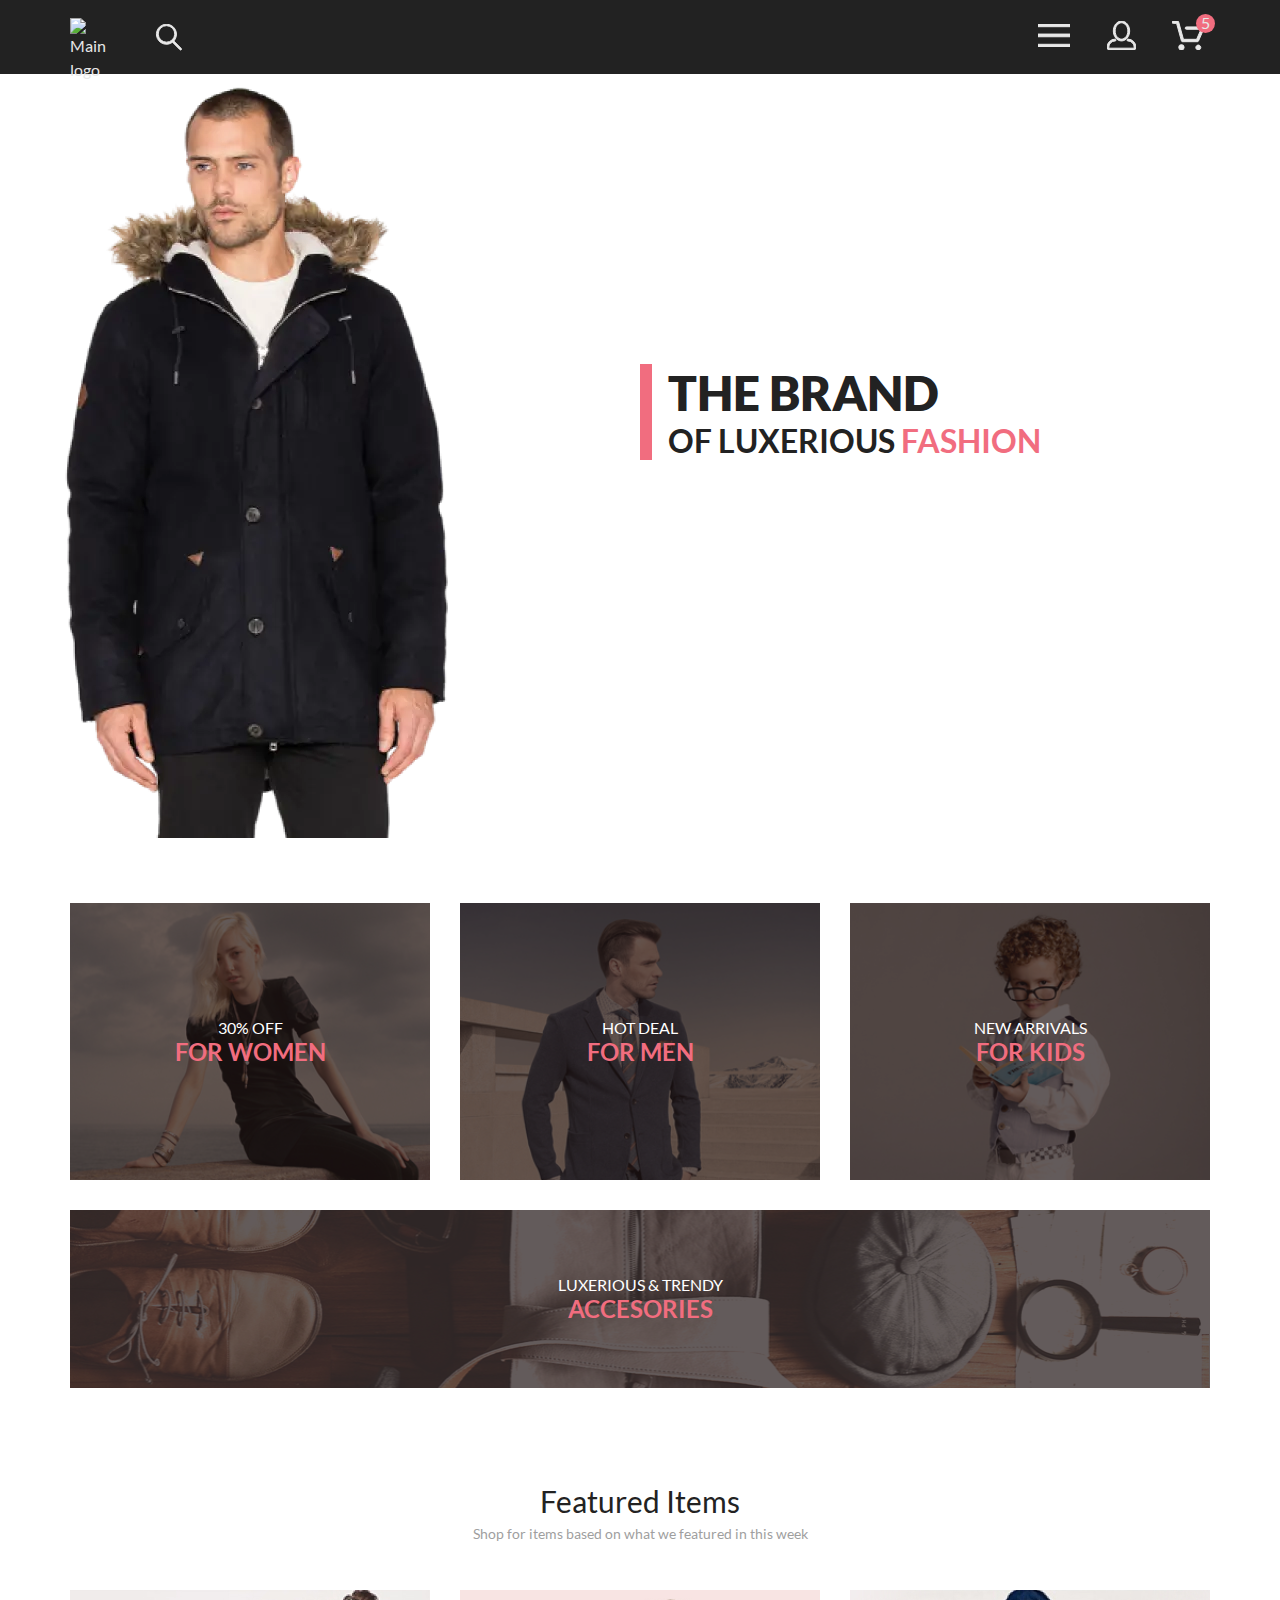
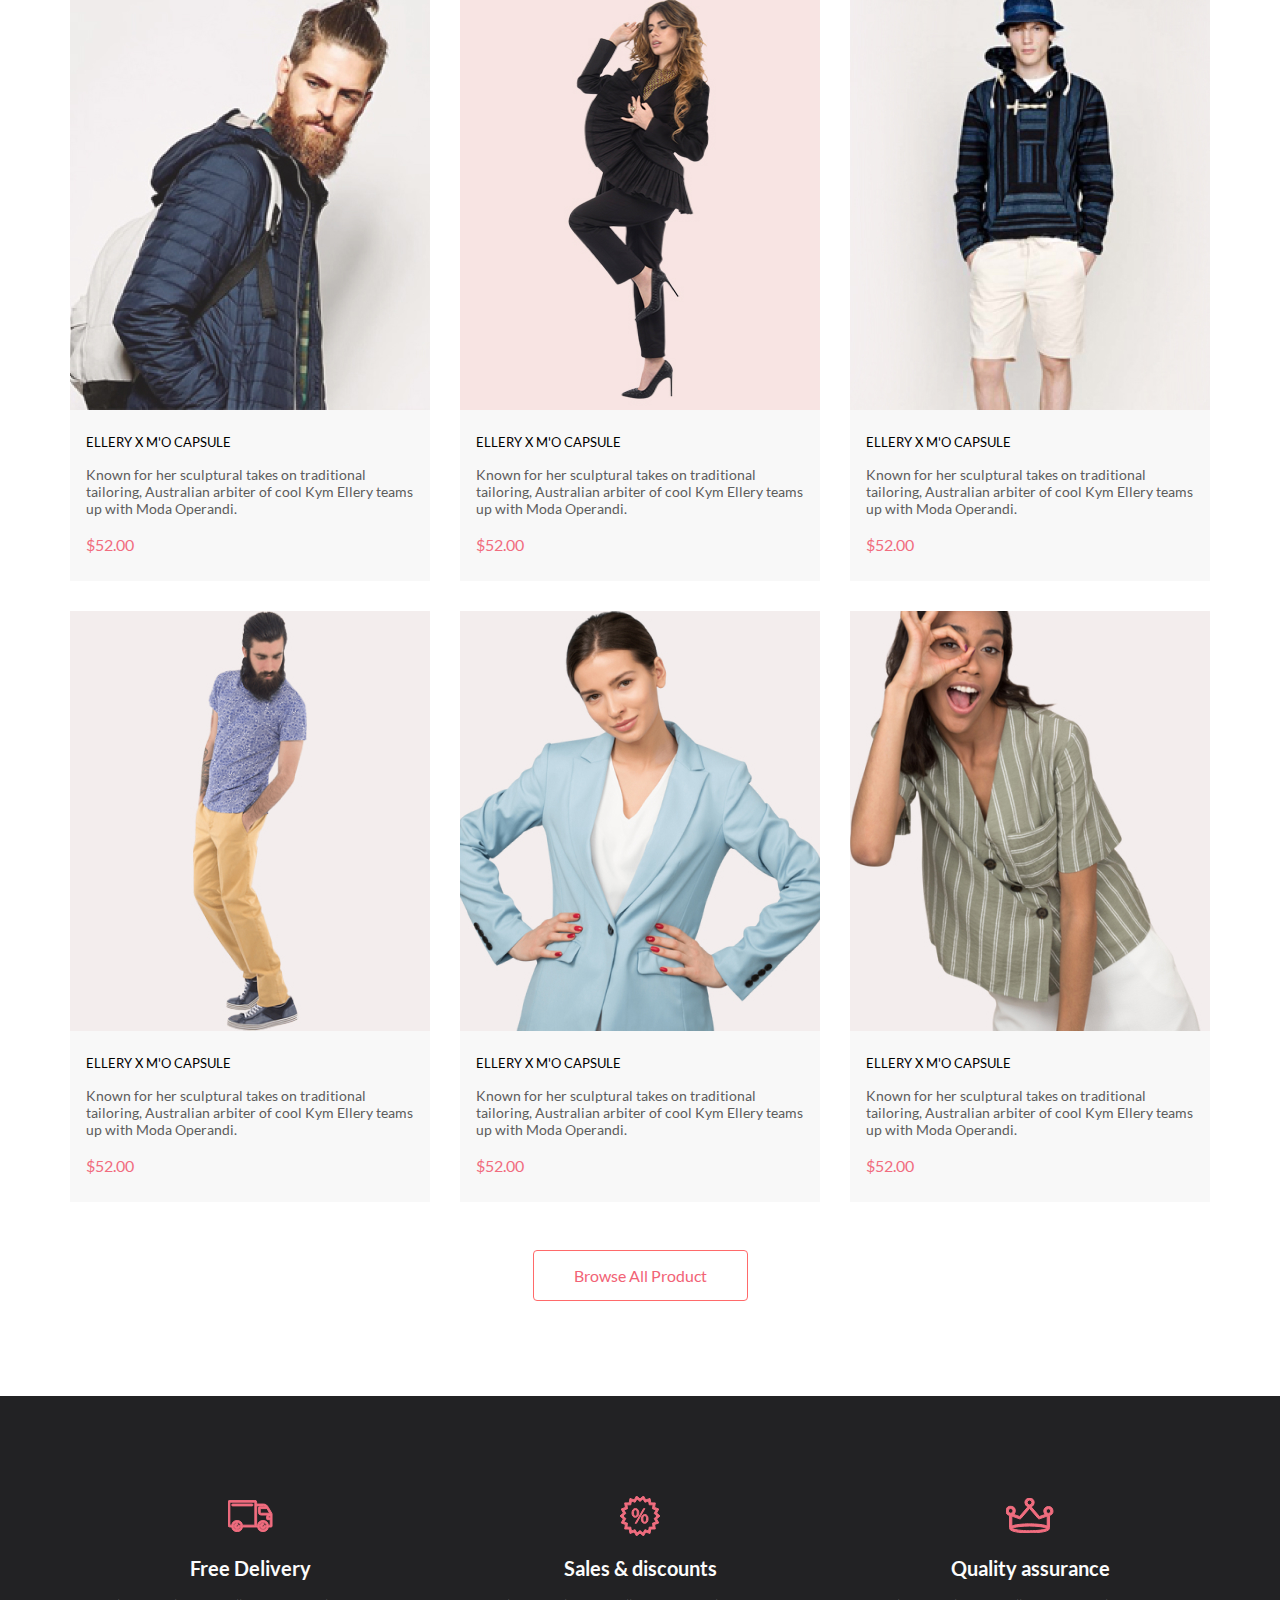
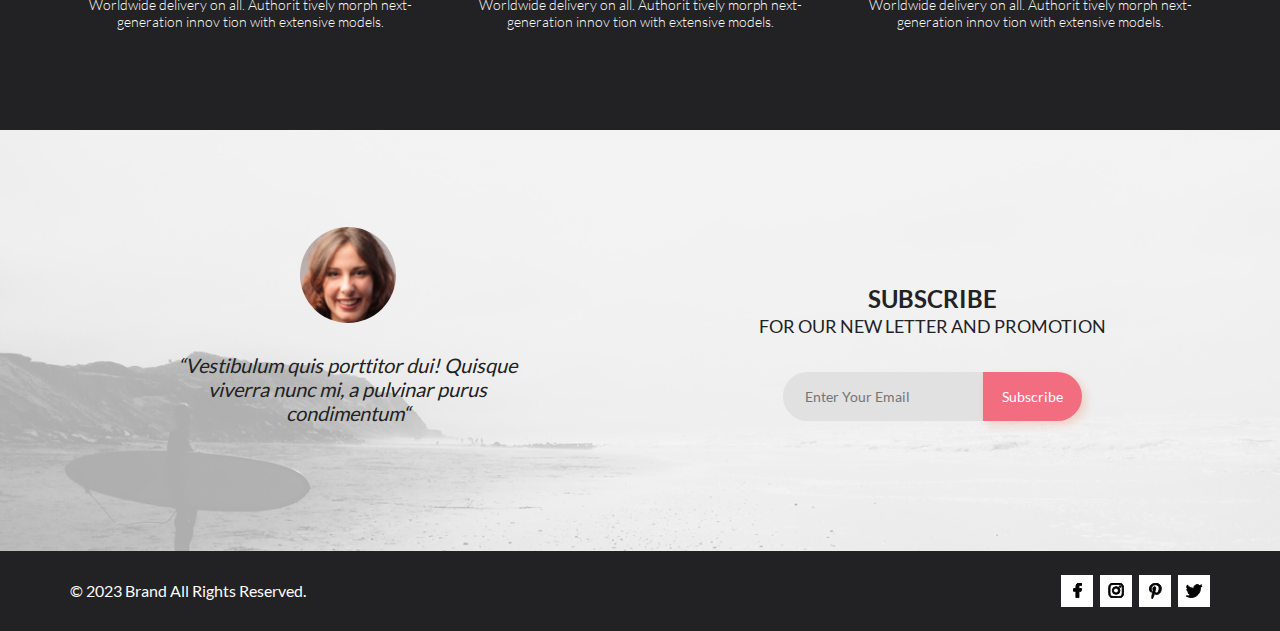
==== commit 4b761846: "feat: add hw-9" ====
--- a/index.html
+++ b/index.html
@@ -72,39 +72,48 @@
               </div>
             </div>
             <div class="header__col header__col--2">
-              <button
-                class="header__btn header__btn--menu btn btn--reset"
-                type="button"
-                aria-label="Переключатель отображения меню"
-                aria-pressed="false"
-                data-burger-btn
-              >
-                <svg class="icon" width="32" height="23">
-                  <use xlink:href="#icon-menu"></use>
-                </svg>
-              </button>
-              <button
-                class="header__btn header__btn--user btn btn--reset"
-                type="button"
-                aria-label="Кнопка профиля пользователя"
-                aria-pressed="false"
-                data-burger-btn
-              >
-                <svg class="icon" width="29" height="29">
-                  <use xlink:href="#icon-user"></use>
-                </svg>
-              </button>
-              <button
-                class="header__btn header__btn--cart btn btn--reset"
-                type="button"
-                aria-label="Кнопка перехожа в корзину"
-                aria-pressed="false"
-                data-burger-btn
-              >
-                <svg class="icon" width="32" height="29">
-                  <use xlink:href="#icon-cart"></use>
-                </svg>
-              </button>
+              <ul class="header__btn-list">
+                <li class="header__btn-list-item">
+                  <button
+                  class="header__btn btn btn--reset"
+                  type="button"
+                  aria-label="Переключатель отображения меню"
+                  aria-pressed="false"
+                  data-burger-btn
+                >
+                  <svg class="icon" width="32" height="23">
+                    <use xlink:href="#icon-menu"></use>
+                  </svg>
+                </button>
+                </li>
+                <li class="header__btn-list-item">
+                  <button
+                  class="header__btn btn btn--reset"
+                  type="button"
+                  aria-label="Кнопка профиля пользователя"
+                  aria-pressed="false"
+                  data-burger-btn
+                >
+                  <svg class="icon" width="29" height="29">
+                    <use xlink:href="#icon-user"></use>
+                  </svg>
+                </button>
+                </li>
+                <li class="header__btn-list-item cart-btn-wrap">
+                  <button
+                  class="header__btn btn btn--reset"
+                  type="button"
+                  aria-label="Кнопка перехода в корзину"
+                  aria-pressed="false"
+                  data-burger-btn
+                >
+                  <svg class="icon" width="32" height="29">
+                    <use xlink:href="#icon-cart"></use>
+                  </svg>
+                </button>
+                <span class="cart-counter">5</span>
+                </li>
+              </ul>
             </div>
           </div>
           <!-- ToDo Бургер-меню -->
--- a/style.css
+++ b/style.css
@@ -773,14 +773,35 @@
   align-items: center;
 }
 
+.header__btn-list {
+  display: flex;
+}
+
+.header__btn-list-item:not(:last-of-type) {
+  margin-right: 23px;
+}
+
+.cart-btn-wrap {
+  position: relative;
+}
+
 .header__btn {
   padding: 5px;
   width: 44px;
   height: 33px;
 }
 
-.header__btn:not(:last-of-type) {
-  margin-right: 23px;
+.cart-counter {
+  position: absolute;
+  top: -5px;
+  right: -5px;
+  width: 19px;
+  height: 19px;
+  border-radius: 50%;
+  background-color: #F16D7F;
+  display: flex;
+  align-items: center;
+  justify-content: center;
 }
 
 .menu__list {
@@ -874,6 +895,16 @@
   align-items: center;
   justify-content: center;
   background: rgba(33, 22, 22, 0.7);
+  overflow: hidden;
+}
+
+.categories__bg {
+  transition: transform 0.3s ease;
+  transform: scale(1);
+}
+
+.categories__link:hover .categories__bg {
+  transform: scale(1.1);
 }
 
 .categories__heading {
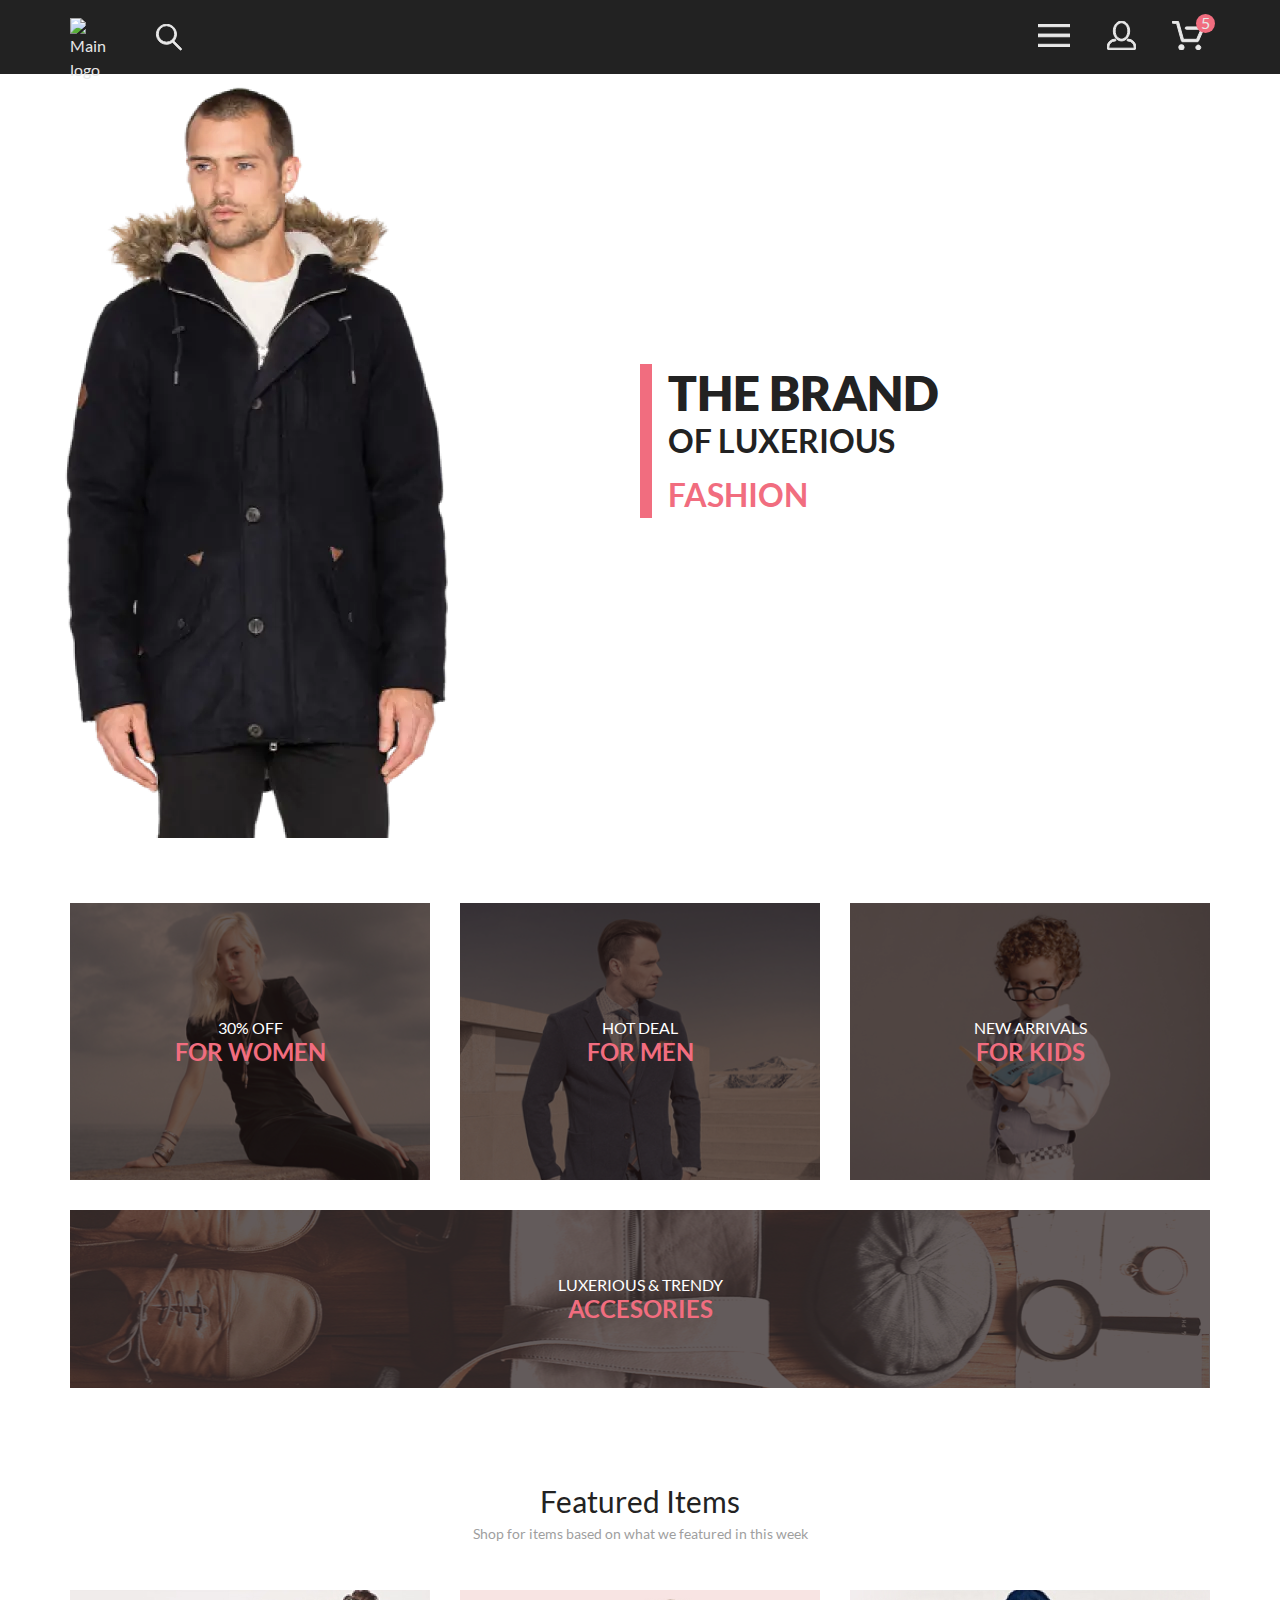
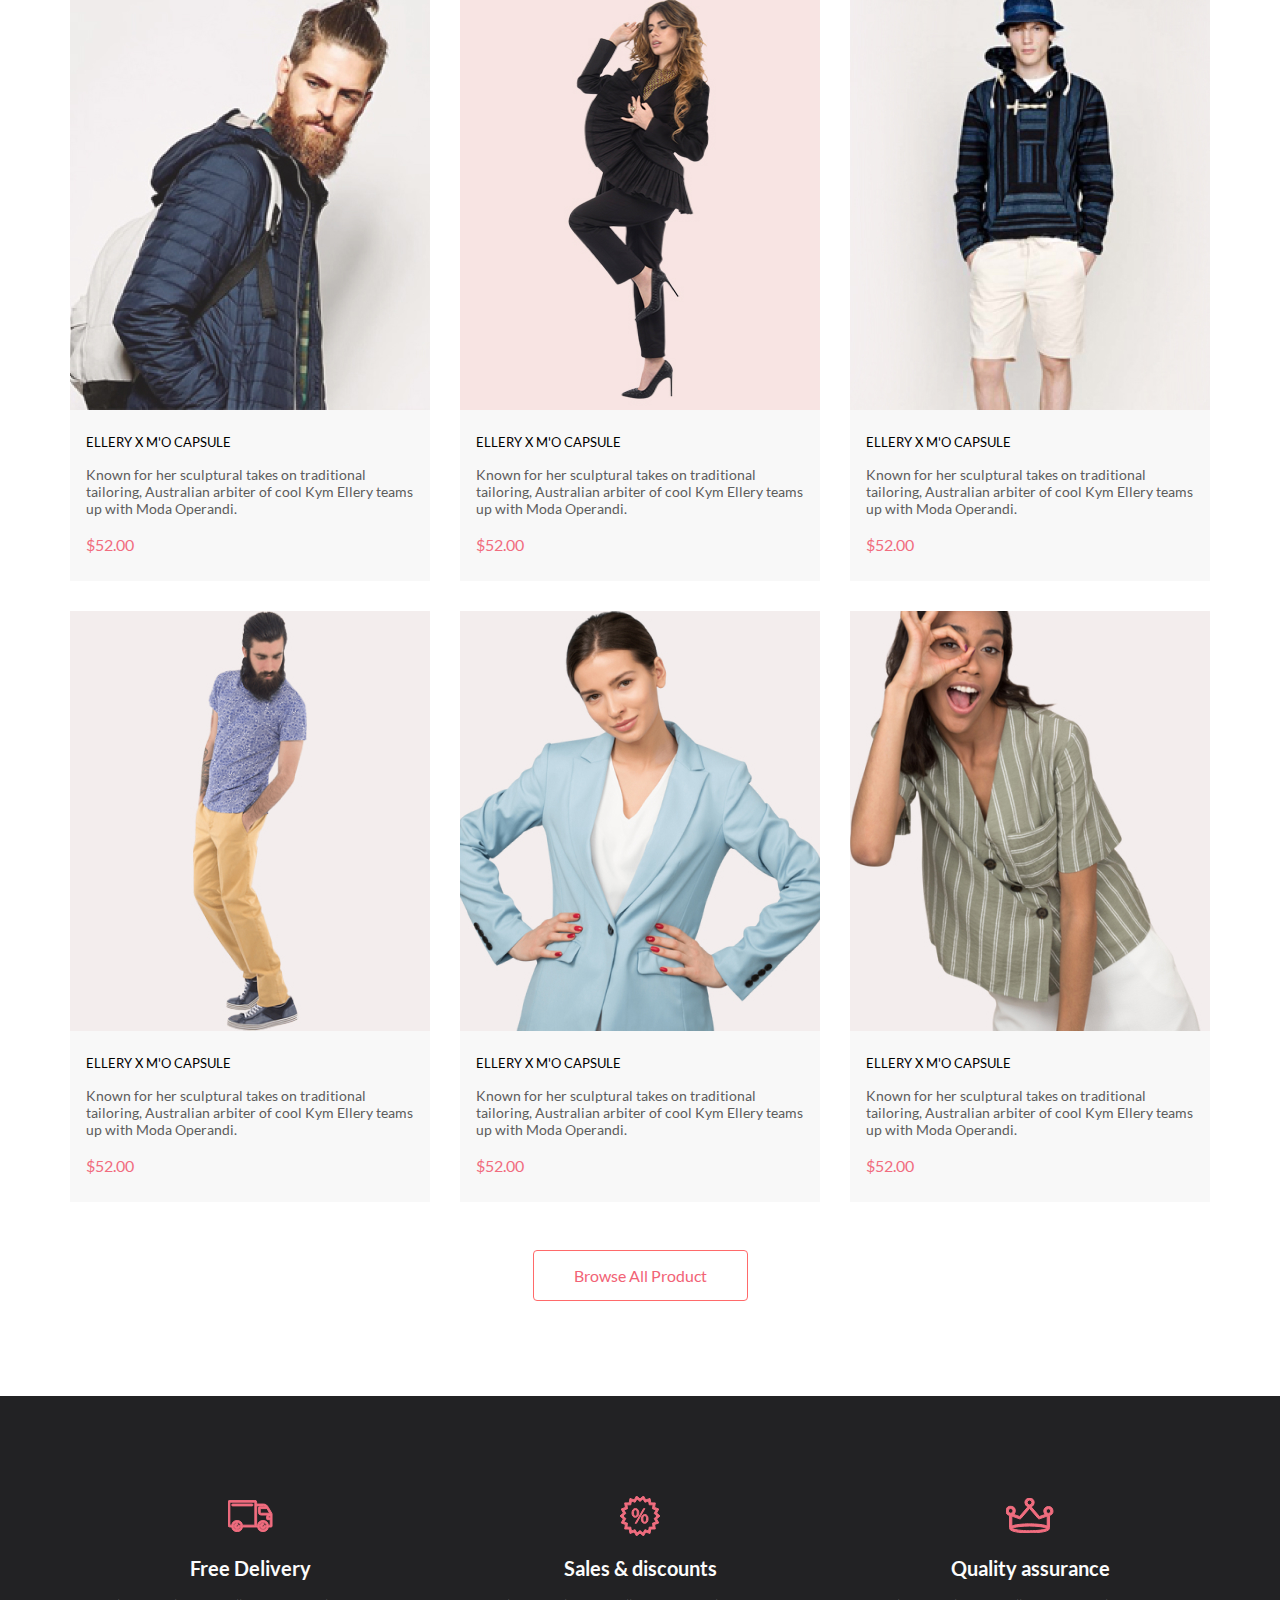
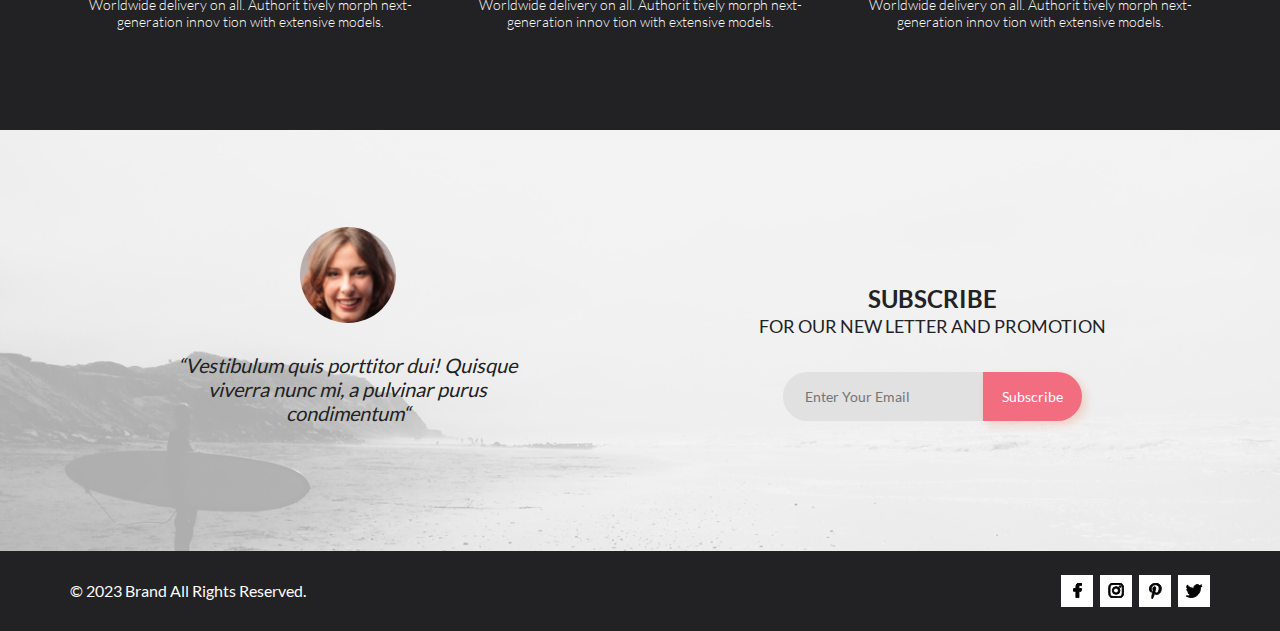
==== commit 897de490: "fix: refactor after w3c validator check" ====
--- a/index.html
+++ b/index.html
@@ -1,484 +1,478 @@
 <!DOCTYPE html>
 <html lang="ru">
-  <head>
-    <meta charset="UTF-8" />
-    <meta http-equiv="X-UA-Compatible" content="IE=edge" />
-    <meta name="viewport" content="width=device-width, initial-scale=1.0" />
-    <title>Главная</title>
-    <link rel="stylesheet" href="./style.css" />
-  </head>
-  <body>
-    <div class="visually-hidden">
-      <svg>
-        <symbol viewBox="0 0 27 28" id="icon-search">
-          <path
-            d="M19.06 17.63a10.4 10.4 0 1 0-1.4 1.28l7.75 7.8a.93.93 0 0 0 1.02.22.97.97 0 0 0 .3-1.56l-7.67-7.74ZM2.89 10.5a8.54 8.54 0 1 1 17.07.13 8.54 8.54 0 0 1-17.07-.13Z"
-          />
-        </symbol>
-        <symbol viewBox="0 0 32 23" id="icon-menu">
-          <path
-            d="M0 23v-2.69h32V23H0Zm0-10.24v-2.69h32v2.69H0ZM0 2.69V0h32v2.69H0Z"
-          />
-        </symbol>
-        <symbol viewBox="0 0 29 29" id="icon-user">
-          <path
-            d="M14.5 19.94c4.5 0 8.16-4.48 8.16-9.97C22.66 4.47 19 0 14.5 0a7.45 7.45 0 0 0-5.83 3C7.13 5 6.3 7.45 6.34 9.97c0 5.5 3.66 9.97 8.16 9.97Zm0-18.13c3.5 0 6.34 3.66 6.34 8.16S18 18.12 14.5 18.12s-6.34-3.66-6.34-8.15c0-4.5 2.84-8.16 6.34-8.16Zm6.34 16.32a.9.9 0 0 0 0 1.8 6.35 6.35 0 0 1 6.35 6.35.9.9 0 0 1-.9.9H2.71a.9.9 0 0 1-.9-.9 6.35 6.35 0 0 1 6.34-6.34.9.9 0 0 0 0-1.81A8.16 8.16 0 0 0 0 26.28 2.72 2.72 0 0 0 2.72 29h23.56A2.72 2.72 0 0 0 29 26.28a8.17 8.17 0 0 0-8.16-8.16Z"
-          />
-        </symbol>
-        <symbol viewBox="0 0 32 29" id="icon-cart">
-          <path
-            d="M26.2 29a2.48 2.48 0 1 1 .2 0h-.2ZM6.75 26.32a2.68 2.68 0 1 1 5.37 0 2.68 2.68 0 0 1-5.37 0Zm3.8-5.63a1.18 1.18 0 0 1-1.14-.87L4.57 2.36H1.18a1.18 1.18 0 0 1 0-2.36h4.28a1.18 1.18 0 0 1 1.15.87l4.83 17.45h13.18L29 8.28H14.4a1.18 1.18 0 1 1 0-2.37h16.41A1.18 1.18 0 0 1 32 6.99c.02.2-.01.4-.09.58l-5.4 12.4a1.18 1.18 0 0 1-1.09.72H10.55Z"
-          />
-        </symbol>
-        <symbol viewBox="0 0 46 32" id="icon-advantages-1">
-            <path d="M30.29 27.24H14.8a5.56 5.56 0 0 1-10.99 0H1.9a1.87 1.87 0 0 1-1.86-1.87V1.87A1.87 1.87 0 0 1 1.89 0h25.55a1.87 1.87 0 0 1 1.85 1.88v1.9h7.12a.9.9 0 0 1 .24.03c2.3.2 3.46 1.4 4.68 3.46l3.56 6.1c.08.14.13.3.13.48V26.3a.93.93 0 0 1-.93.94h-2.82a5.56 5.56 0 0 1-10.98 0Zm1.77-.94a3.72 3.72 0 1 0 7.43-.08 3.72 3.72 0 0 0-7.43.08Zm-26.46 0a3.71 3.71 0 1 0 7.43-.08 3.71 3.71 0 0 0-7.43.08Zm35.67-.93h1.89v-5.62h-2.74a.93.93 0 0 1-.93-.94v-1.85c0-.72.28-1.41.77-1.94h-6.38a.93.93 0 0 1-.22-.02 2.82 2.82 0 0 1-2.58-2.83v-4.7a.94.94 0 0 1 .93-.94h6.48a3.35 3.35 0 0 0-2.57-.88h-6.63v19.71h1a5.56 5.56 0 0 1 10.98 0Zm-26.46 0h12.63V1.87H1.89v23.5h1.93a5.56 5.56 0 0 1 10.99 0Zm26.54-8.4v.9h1.8v-1.84h-.87a.93.93 0 0 0-.93.93Zm-8.41-4.8a.95.95 0 0 0 .94.96.9.9 0 0 1 .2.02h8.52l-2.77-4.73h-6.9v3.75Zm.1 14.14a2.77 2.77 0 0 1 2.74-2.78.94.94 0 0 1 0 1.87.9.9 0 1 0 .9.9.93.93 0 0 1 1.85 0 2.75 2.75 0 1 1-5.5 0Zm-26.47 0a2.77 2.77 0 0 1 2.75-2.78.94.94 0 0 1 0 1.87.9.9 0 1 0 .89.9.93.93 0 0 1 1.85 0 2.75 2.75 0 1 1-5.5 0ZM4.7 5.66a.94.94 0 1 1 0-1.88h19.9a.94.94 0 1 1 0 1.88H4.7Z"/>
-        </symbol>
-        <symbol viewBox="0 0 40 40" id="icon-advantages-2">
-            <path d="m20 37.02-3.48 2.9L14.23 36 10 37.52l-.82-4.48-4.49-.05.73-4.5-4.2-1.6 2.2-3.96L0 19.96l3.41-2.97-2.2-3.96 4.2-1.6-.73-4.5 4.5-.04.81-4.48 4.24 1.51L16.53 0l3.46 2.9L23.46 0l2.3 3.92 4.23-1.51.82 4.48 4.5.04-.73 4.5 4.2 1.6-2.2 3.97 3.4 2.96-3.4 2.97 2.2 3.96-4.2 1.6.73 4.5-4.5.04-.82 4.48-4.24-1.5-2.29 3.91-3.47-2.9Zm1.2-1.48 1.76 1.47 1.16-1.99.8-1.35 1.46.52 2.15.77.42-2.28.28-1.55 1.57-.02 2.28-.02-.37-2.28-.26-1.56 1.46-.55 2.13-.82-1.12-2-.76-1.38 1.18-1.03 1.74-1.5-1.74-1.5-1.18-1.04.77-1.37 1.12-2.02-2.14-.8-1.46-.56.26-1.56.37-2.28-2.28-.02-1.56-.02-.29-1.55-.41-2.28-2.15.77-1.47.52-.8-1.35-1.16-2L21.2 4.4l-1.2 1-1.2-1-1.77-1.47-1.16 1.99-.8 1.35-1.46-.52-2.15-.77-.42 2.28-.29 1.55-1.56.02-2.28.02.38 2.28.25 1.56-1.46.55-2.13.81 1.12 2.01.76 1.38-1.18 1.03-1.73 1.5 1.73 1.51 1.18 1.03-.76 1.38-1.13 2 2.14.82 1.46.55-.26 1.56-.37 2.29 2.28.02 1.56.02.29 1.55.41 2.27 2.16-.77 1.47-.52.79 1.36 1.16 1.99 1.76-1.47 1.2-1 1.21 1Zm.12-12.52c0-2.93 1.56-4.56 3.46-4.56 2 0 3.3 1.57 3.3 4.33 0 3.06-1.59 4.58-3.42 4.58-1.78 0-3.32-1.45-3.34-4.35Zm1.52-.09c-.02 1.85.68 3.26 1.87 3.26 1.28 0 1.85-1.39 1.85-3.3 0-1.77-.5-3.24-1.85-3.24-1.21 0-1.87 1.45-1.87 3.28Zm-7.65 4.4 8.42-14.72h1.23l-8.41 14.72h-1.24ZM11.98 17c0-2.9 1.56-4.53 3.46-4.53 2 0 3.32 1.56 3.32 4.33 0 3.06-1.58 4.57-3.43 4.57-1.79 0-3.33-1.45-3.35-4.37Zm1.54-.07c-.04 1.85.64 3.26 1.85 3.26 1.28 0 1.85-1.38 1.85-3.3 0-1.76-.5-3.23-1.85-3.23-1.2 0-1.85 1.44-1.85 3.28Z"/>
-        </symbol>
-        <symbol viewBox="0 0 48 35" id="icon-advantages-3">
-            <path d="M42.4 8.54a4.6 4.6 0 0 0-4.65 4.53 4.46 4.46 0 0 0 1.56 3.36l-5.86 2.06L25.1 8.8a4.54 4.54 0 0 0 3.1-4.26 4.65 4.65 0 0 0-9.3 0 4.54 4.54 0 0 0 3.05 4.24l-8.35 9.7-5.86-2.05a4.46 4.46 0 0 0 1.56-3.37 4.65 4.65 0 1 0-5.74 4.4v12.29c0 .08.02.16.05.24a1.2 1.2 0 0 0-.05.38c0 4.42 17.91 4.55 19.96 4.55 2.04 0 19.96-.13 19.96-4.55 0-.13-.02-.26-.05-.38a.9.9 0 0 0 .05-.24v-12.3a4.52 4.52 0 0 0-1.1-8.92ZM21.16 4.55a2.39 2.39 0 1 1 4.78-.11 2.39 2.39 0 0 1-4.78.11Zm-7.59 16.28a1.16 1.16 0 0 0 1.25-.33l8.7-10.1 8.7 10.1a1.16 1.16 0 0 0 1.25.33l7.75-2.73v9.94c-4.88-2.12-16.1-2.2-17.7-2.2-1.59 0-12.82.08-17.7 2.2V18.1l7.75 2.73Zm9.95 11.89c-8.7 0-14.25-1.01-16.56-1.87a4.63 4.63 0 0 1-1-.47c.72-.52 3.06-1.23 6.97-1.73 7.03-.8 14.14-.8 21.17 0 3.9.5 6.25 1.21 6.97 1.73-.31.2-.65.36-1 .47-2.3.85-7.84 1.87-16.55 1.87ZM2.28 13.07a2.39 2.39 0 1 1 4.77-.11 2.39 2.39 0 0 1-4.77.1Zm40.11 2.33a2.33 2.33 0 1 1 2.39-2.33 2.36 2.36 0 0 1-2.39 2.33Z"/>
-        </symbol>
-        <symbol viewBox="0 0 9 15" id="icon-fb">
-          <path d="m8.09 8.28.42-2.66H5.89V3.89c0-.73.37-1.44 1.54-1.44h1.19V.18S7.54 0 6.5 0C4.35 0 2.94 1.28 2.94 3.59v2.03H.54v2.66h2.4v6.44H5.9V8.28h2.2Z"/>
-        </symbol>
-        <symbol viewBox="0 0 16 15" id="icon-ig">
-          <path fill="#000" d="M8.14 3.68a3.81 3.81 0 1 0 0 7.63 3.81 3.81 0 1 0 0-7.63Zm0 6.3a2.48 2.48 0 1 1 0-4.95 2.48 2.48 0 0 1 0 4.95ZM13 3.53a.9.9 0 0 1-.9.89.89.89 0 1 1 0-1.78c.5 0 .9.4.9.89Zm2.53.9a4.4 4.4 0 0 0-1.2-3.12A4.44 4.44 0 0 0 11.2.11a90.4 90.4 0 0 0-6.15 0A4.47 4.47 0 0 0 1.94 1.3a4.41 4.41 0 0 0-1.2 3.12 89.97 89.97 0 0 0 0 6.13 4.4 4.4 0 0 0 1.2 3.12 4.45 4.45 0 0 0 3.12 1.2c1.23.07 4.92.07 6.15 0a4.42 4.42 0 0 0 3.12-1.2 4.43 4.43 0 0 0 1.2-3.12c.08-1.22.08-4.9 0-6.13Zm-1.6 7.45a2.51 2.51 0 0 1-1.41 1.42c-.98.39-3.3.3-4.4.3-1.08 0-3.4.08-4.39-.3a2.51 2.51 0 0 1-1.41-1.42c-.4-.98-.3-3.3-.3-4.38 0-1.09-.09-3.41.3-4.39A2.5 2.5 0 0 1 3.73 1.7c.98-.4 3.31-.3 4.4-.3 1.08 0 3.41-.09 4.39.3.65.26 1.15.76 1.42 1.41.39.98.3 3.3.3 4.39 0 1.08.09 3.4-.3 4.38Z"/>
-        </symbol>
-        <symbol viewBox="0 0 13 16" id="icon-pinterest">
-            <path d="M6.74.2C3.56.2.41 2.34.41 5.8.4 8 1.64 9.25 2.38 9.25c.31 0 .49-.86.49-1.1 0-.3-.74-.92-.74-2.13A4.2 4.2 0 0 1 6.5 1.74c2.11 0 3.68 1.21 3.68 3.43 0 1.66-.66 4.77-2.8 4.77-.78 0-1.44-.56-1.44-1.36 0-1.19.82-2.33.82-3.55 0-2.07-2.92-1.7-2.92.8 0 .53.07 1.11.3 1.6-.43 1.85-1.3 4.61-1.3 6.53 0 .59.08 1.17.14 1.76.1.12.05.1.21.05 1.57-2.16 1.51-2.58 2.22-5.4.38.73 1.37 1.12 2.15 1.12 3.3 0 4.78-3.23 4.78-6.15C12.33 2.23 9.66.2 6.74.2Z"/>
-        </symbol>
-        <symbol viewBox="0 0 17 14" id="icon-twitter">
-          <path d="M14.42 3.74v.43c0 4.33-3.27 9.33-9.26 9.33a9.16 9.16 0 0 1-5-1.47 6.68 6.68 0 0 0 4.83-1.37A3.27 3.27 0 0 1 1.94 8.4a3.42 3.42 0 0 0 1.47-.06 3.27 3.27 0 0 1-2.6-3.22v-.04c.43.24.93.4 1.47.42a3.28 3.28 0 0 1-1.01-4.4 9.24 9.24 0 0 0 6.71 3.43 3.27 3.27 0 0 1 5.56-3 6.39 6.39 0 0 0 2.07-.78c-.24.76-.76 1.4-1.43 1.8a6.5 6.5 0 0 0 1.87-.5 7.3 7.3 0 0 1-1.63 1.7Z"/>
-        </symbol>
-      </svg>
-    </div>
-    
-    <div class="wrapper">
-      <header class="header">
-        <div class="container">
-          <div class="header__cols">
-            <div class="header__col header__col--1">
-              <span class="header__logo header-logo">
-                <img src="./images/logo.png" alt="Main logo" />
-              </span>
-              <!-- ToDo Форма поиска -->
-              <div class="header__search header-search">
-                <button class="header-search__btn btn btn--reset">
-                  <svg class="icon" width="27" height="27">
-                    <use xlink:href="#icon-search"></use>
-                  </svg>
-                </button>
-              </div>
+
+<head>
+  <meta charset="UTF-8">
+  <meta http-equiv="X-UA-Compatible" content="IE=edge">
+  <meta name="viewport" content="width=device-width, initial-scale=1.0">
+  <title>Главная</title>
+  <link rel="stylesheet" href="./style.css">
+</head>
+
+<body>
+  <div class="visually-hidden">
+    <svg>
+      <symbol viewBox="0 0 27 28" id="icon-search">
+        <path
+          d="M19.06 17.63a10.4 10.4 0 1 0-1.4 1.28l7.75 7.8a.93.93 0 0 0 1.02.22.97.97 0 0 0 .3-1.56l-7.67-7.74ZM2.89 10.5a8.54 8.54 0 1 1 17.07.13 8.54 8.54 0 0 1-17.07-.13Z" />
+      </symbol>
+      <symbol viewBox="0 0 32 23" id="icon-menu">
+        <path d="M0 23v-2.69h32V23H0Zm0-10.24v-2.69h32v2.69H0ZM0 2.69V0h32v2.69H0Z" />
+      </symbol>
+      <symbol viewBox="0 0 29 29" id="icon-user">
+        <path
+          d="M14.5 19.94c4.5 0 8.16-4.48 8.16-9.97C22.66 4.47 19 0 14.5 0a7.45 7.45 0 0 0-5.83 3C7.13 5 6.3 7.45 6.34 9.97c0 5.5 3.66 9.97 8.16 9.97Zm0-18.13c3.5 0 6.34 3.66 6.34 8.16S18 18.12 14.5 18.12s-6.34-3.66-6.34-8.15c0-4.5 2.84-8.16 6.34-8.16Zm6.34 16.32a.9.9 0 0 0 0 1.8 6.35 6.35 0 0 1 6.35 6.35.9.9 0 0 1-.9.9H2.71a.9.9 0 0 1-.9-.9 6.35 6.35 0 0 1 6.34-6.34.9.9 0 0 0 0-1.81A8.16 8.16 0 0 0 0 26.28 2.72 2.72 0 0 0 2.72 29h23.56A2.72 2.72 0 0 0 29 26.28a8.17 8.17 0 0 0-8.16-8.16Z" />
+      </symbol>
+      <symbol viewBox="0 0 32 29" id="icon-cart">
+        <path
+          d="M26.2 29a2.48 2.48 0 1 1 .2 0h-.2ZM6.75 26.32a2.68 2.68 0 1 1 5.37 0 2.68 2.68 0 0 1-5.37 0Zm3.8-5.63a1.18 1.18 0 0 1-1.14-.87L4.57 2.36H1.18a1.18 1.18 0 0 1 0-2.36h4.28a1.18 1.18 0 0 1 1.15.87l4.83 17.45h13.18L29 8.28H14.4a1.18 1.18 0 1 1 0-2.37h16.41A1.18 1.18 0 0 1 32 6.99c.02.2-.01.4-.09.58l-5.4 12.4a1.18 1.18 0 0 1-1.09.72H10.55Z" />
+      </symbol>
+      <symbol viewBox="0 0 46 32" id="icon-advantages-1">
+        <path
+          d="M30.29 27.24H14.8a5.56 5.56 0 0 1-10.99 0H1.9a1.87 1.87 0 0 1-1.86-1.87V1.87A1.87 1.87 0 0 1 1.89 0h25.55a1.87 1.87 0 0 1 1.85 1.88v1.9h7.12a.9.9 0 0 1 .24.03c2.3.2 3.46 1.4 4.68 3.46l3.56 6.1c.08.14.13.3.13.48V26.3a.93.93 0 0 1-.93.94h-2.82a5.56 5.56 0 0 1-10.98 0Zm1.77-.94a3.72 3.72 0 1 0 7.43-.08 3.72 3.72 0 0 0-7.43.08Zm-26.46 0a3.71 3.71 0 1 0 7.43-.08 3.71 3.71 0 0 0-7.43.08Zm35.67-.93h1.89v-5.62h-2.74a.93.93 0 0 1-.93-.94v-1.85c0-.72.28-1.41.77-1.94h-6.38a.93.93 0 0 1-.22-.02 2.82 2.82 0 0 1-2.58-2.83v-4.7a.94.94 0 0 1 .93-.94h6.48a3.35 3.35 0 0 0-2.57-.88h-6.63v19.71h1a5.56 5.56 0 0 1 10.98 0Zm-26.46 0h12.63V1.87H1.89v23.5h1.93a5.56 5.56 0 0 1 10.99 0Zm26.54-8.4v.9h1.8v-1.84h-.87a.93.93 0 0 0-.93.93Zm-8.41-4.8a.95.95 0 0 0 .94.96.9.9 0 0 1 .2.02h8.52l-2.77-4.73h-6.9v3.75Zm.1 14.14a2.77 2.77 0 0 1 2.74-2.78.94.94 0 0 1 0 1.87.9.9 0 1 0 .9.9.93.93 0 0 1 1.85 0 2.75 2.75 0 1 1-5.5 0Zm-26.47 0a2.77 2.77 0 0 1 2.75-2.78.94.94 0 0 1 0 1.87.9.9 0 1 0 .89.9.93.93 0 0 1 1.85 0 2.75 2.75 0 1 1-5.5 0ZM4.7 5.66a.94.94 0 1 1 0-1.88h19.9a.94.94 0 1 1 0 1.88H4.7Z" />
+      </symbol>
+      <symbol viewBox="0 0 40 40" id="icon-advantages-2">
+        <path
+          d="m20 37.02-3.48 2.9L14.23 36 10 37.52l-.82-4.48-4.49-.05.73-4.5-4.2-1.6 2.2-3.96L0 19.96l3.41-2.97-2.2-3.96 4.2-1.6-.73-4.5 4.5-.04.81-4.48 4.24 1.51L16.53 0l3.46 2.9L23.46 0l2.3 3.92 4.23-1.51.82 4.48 4.5.04-.73 4.5 4.2 1.6-2.2 3.97 3.4 2.96-3.4 2.97 2.2 3.96-4.2 1.6.73 4.5-4.5.04-.82 4.48-4.24-1.5-2.29 3.91-3.47-2.9Zm1.2-1.48 1.76 1.47 1.16-1.99.8-1.35 1.46.52 2.15.77.42-2.28.28-1.55 1.57-.02 2.28-.02-.37-2.28-.26-1.56 1.46-.55 2.13-.82-1.12-2-.76-1.38 1.18-1.03 1.74-1.5-1.74-1.5-1.18-1.04.77-1.37 1.12-2.02-2.14-.8-1.46-.56.26-1.56.37-2.28-2.28-.02-1.56-.02-.29-1.55-.41-2.28-2.15.77-1.47.52-.8-1.35-1.16-2L21.2 4.4l-1.2 1-1.2-1-1.77-1.47-1.16 1.99-.8 1.35-1.46-.52-2.15-.77-.42 2.28-.29 1.55-1.56.02-2.28.02.38 2.28.25 1.56-1.46.55-2.13.81 1.12 2.01.76 1.38-1.18 1.03-1.73 1.5 1.73 1.51 1.18 1.03-.76 1.38-1.13 2 2.14.82 1.46.55-.26 1.56-.37 2.29 2.28.02 1.56.02.29 1.55.41 2.27 2.16-.77 1.47-.52.79 1.36 1.16 1.99 1.76-1.47 1.2-1 1.21 1Zm.12-12.52c0-2.93 1.56-4.56 3.46-4.56 2 0 3.3 1.57 3.3 4.33 0 3.06-1.59 4.58-3.42 4.58-1.78 0-3.32-1.45-3.34-4.35Zm1.52-.09c-.02 1.85.68 3.26 1.87 3.26 1.28 0 1.85-1.39 1.85-3.3 0-1.77-.5-3.24-1.85-3.24-1.21 0-1.87 1.45-1.87 3.28Zm-7.65 4.4 8.42-14.72h1.23l-8.41 14.72h-1.24ZM11.98 17c0-2.9 1.56-4.53 3.46-4.53 2 0 3.32 1.56 3.32 4.33 0 3.06-1.58 4.57-3.43 4.57-1.79 0-3.33-1.45-3.35-4.37Zm1.54-.07c-.04 1.85.64 3.26 1.85 3.26 1.28 0 1.85-1.38 1.85-3.3 0-1.76-.5-3.23-1.85-3.23-1.2 0-1.85 1.44-1.85 3.28Z" />
+      </symbol>
+      <symbol viewBox="0 0 48 35" id="icon-advantages-3">
+        <path
+          d="M42.4 8.54a4.6 4.6 0 0 0-4.65 4.53 4.46 4.46 0 0 0 1.56 3.36l-5.86 2.06L25.1 8.8a4.54 4.54 0 0 0 3.1-4.26 4.65 4.65 0 0 0-9.3 0 4.54 4.54 0 0 0 3.05 4.24l-8.35 9.7-5.86-2.05a4.46 4.46 0 0 0 1.56-3.37 4.65 4.65 0 1 0-5.74 4.4v12.29c0 .08.02.16.05.24a1.2 1.2 0 0 0-.05.38c0 4.42 17.91 4.55 19.96 4.55 2.04 0 19.96-.13 19.96-4.55 0-.13-.02-.26-.05-.38a.9.9 0 0 0 .05-.24v-12.3a4.52 4.52 0 0 0-1.1-8.92ZM21.16 4.55a2.39 2.39 0 1 1 4.78-.11 2.39 2.39 0 0 1-4.78.11Zm-7.59 16.28a1.16 1.16 0 0 0 1.25-.33l8.7-10.1 8.7 10.1a1.16 1.16 0 0 0 1.25.33l7.75-2.73v9.94c-4.88-2.12-16.1-2.2-17.7-2.2-1.59 0-12.82.08-17.7 2.2V18.1l7.75 2.73Zm9.95 11.89c-8.7 0-14.25-1.01-16.56-1.87a4.63 4.63 0 0 1-1-.47c.72-.52 3.06-1.23 6.97-1.73 7.03-.8 14.14-.8 21.17 0 3.9.5 6.25 1.21 6.97 1.73-.31.2-.65.36-1 .47-2.3.85-7.84 1.87-16.55 1.87ZM2.28 13.07a2.39 2.39 0 1 1 4.77-.11 2.39 2.39 0 0 1-4.77.1Zm40.11 2.33a2.33 2.33 0 1 1 2.39-2.33 2.36 2.36 0 0 1-2.39 2.33Z" />
+      </symbol>
+      <symbol viewBox="0 0 9 15" id="icon-fb">
+        <path
+          d="m8.09 8.28.42-2.66H5.89V3.89c0-.73.37-1.44 1.54-1.44h1.19V.18S7.54 0 6.5 0C4.35 0 2.94 1.28 2.94 3.59v2.03H.54v2.66h2.4v6.44H5.9V8.28h2.2Z" />
+      </symbol>
+      <symbol viewBox="0 0 16 15" id="icon-ig">
+        <path fill="#000"
+          d="M8.14 3.68a3.81 3.81 0 1 0 0 7.63 3.81 3.81 0 1 0 0-7.63Zm0 6.3a2.48 2.48 0 1 1 0-4.95 2.48 2.48 0 0 1 0 4.95ZM13 3.53a.9.9 0 0 1-.9.89.89.89 0 1 1 0-1.78c.5 0 .9.4.9.89Zm2.53.9a4.4 4.4 0 0 0-1.2-3.12A4.44 4.44 0 0 0 11.2.11a90.4 90.4 0 0 0-6.15 0A4.47 4.47 0 0 0 1.94 1.3a4.41 4.41 0 0 0-1.2 3.12 89.97 89.97 0 0 0 0 6.13 4.4 4.4 0 0 0 1.2 3.12 4.45 4.45 0 0 0 3.12 1.2c1.23.07 4.92.07 6.15 0a4.42 4.42 0 0 0 3.12-1.2 4.43 4.43 0 0 0 1.2-3.12c.08-1.22.08-4.9 0-6.13Zm-1.6 7.45a2.51 2.51 0 0 1-1.41 1.42c-.98.39-3.3.3-4.4.3-1.08 0-3.4.08-4.39-.3a2.51 2.51 0 0 1-1.41-1.42c-.4-.98-.3-3.3-.3-4.38 0-1.09-.09-3.41.3-4.39A2.5 2.5 0 0 1 3.73 1.7c.98-.4 3.31-.3 4.4-.3 1.08 0 3.41-.09 4.39.3.65.26 1.15.76 1.42 1.41.39.98.3 3.3.3 4.39 0 1.08.09 3.4-.3 4.38Z" />
+      </symbol>
+      <symbol viewBox="0 0 13 16" id="icon-pinterest">
+        <path
+          d="M6.74.2C3.56.2.41 2.34.41 5.8.4 8 1.64 9.25 2.38 9.25c.31 0 .49-.86.49-1.1 0-.3-.74-.92-.74-2.13A4.2 4.2 0 0 1 6.5 1.74c2.11 0 3.68 1.21 3.68 3.43 0 1.66-.66 4.77-2.8 4.77-.78 0-1.44-.56-1.44-1.36 0-1.19.82-2.33.82-3.55 0-2.07-2.92-1.7-2.92.8 0 .53.07 1.11.3 1.6-.43 1.85-1.3 4.61-1.3 6.53 0 .59.08 1.17.14 1.76.1.12.05.1.21.05 1.57-2.16 1.51-2.58 2.22-5.4.38.73 1.37 1.12 2.15 1.12 3.3 0 4.78-3.23 4.78-6.15C12.33 2.23 9.66.2 6.74.2Z" />
+      </symbol>
+      <symbol viewBox="0 0 17 14" id="icon-twitter">
+        <path
+          d="M14.42 3.74v.43c0 4.33-3.27 9.33-9.26 9.33a9.16 9.16 0 0 1-5-1.47 6.68 6.68 0 0 0 4.83-1.37A3.27 3.27 0 0 1 1.94 8.4a3.42 3.42 0 0 0 1.47-.06 3.27 3.27 0 0 1-2.6-3.22v-.04c.43.24.93.4 1.47.42a3.28 3.28 0 0 1-1.01-4.4 9.24 9.24 0 0 0 6.71 3.43 3.27 3.27 0 0 1 5.56-3 6.39 6.39 0 0 0 2.07-.78c-.24.76-.76 1.4-1.43 1.8a6.5 6.5 0 0 0 1.87-.5 7.3 7.3 0 0 1-1.63 1.7Z" />
+      </symbol>
+    </svg>
+  </div>
+
+  <div class="wrapper">
+    <header class="header">
+      <div class="container">
+        <div class="header__cols">
+          <div class="header__col header__col--1">
+            <span class="header__logo header-logo">
+              <img src="./images/logo.png" alt="Main logo">
+            </span>
+            <!-- ToDo Форма поиска -->
+            <div class="header__search header-search">
+              <button class="header-search__btn btn btn--reset">
+                <svg class="icon" width="27" height="27">
+                  <use xlink:href="#icon-search"></use>
+                </svg>
+              </button>
             </div>
-            <div class="header__col header__col--2">
-              <ul class="header__btn-list">
-                <li class="header__btn-list-item">
-                  <button
-                  class="header__btn btn btn--reset"
-                  type="button"
-                  aria-label="Переключатель отображения меню"
-                  aria-pressed="false"
-                  data-burger-btn
-                >
+          </div>
+          <div class="header__col header__col--2">
+            <ul class="header__btn-list">
+              <li class="header__btn-list-item">
+                <button class="header__btn btn btn--reset" type="button" aria-label="Переключатель отображения меню"
+                  aria-pressed="false" data-burger-btn>
                   <svg class="icon" width="32" height="23">
                     <use xlink:href="#icon-menu"></use>
                   </svg>
                 </button>
-                </li>
-                <li class="header__btn-list-item">
-                  <button
-                  class="header__btn btn btn--reset"
-                  type="button"
-                  aria-label="Кнопка профиля пользователя"
-                  aria-pressed="false"
-                  data-burger-btn
-                >
+              </li>
+              <li class="header__btn-list-item">
+                <button class="header__btn btn btn--reset" type="button" aria-label="Кнопка профиля пользователя"
+                  aria-pressed="false" data-burger-btn>
                   <svg class="icon" width="29" height="29">
                     <use xlink:href="#icon-user"></use>
                   </svg>
                 </button>
-                </li>
-                <li class="header__btn-list-item cart-btn-wrap">
-                  <button
-                  class="header__btn btn btn--reset"
-                  type="button"
-                  aria-label="Кнопка перехода в корзину"
-                  aria-pressed="false"
-                  data-burger-btn
-                >
+              </li>
+              <li class="header__btn-list-item cart-btn-wrap">
+                <button class="header__btn btn btn--reset" type="button" aria-label="Кнопка перехода в корзину"
+                  aria-pressed="false" data-burger-btn>
                   <svg class="icon" width="32" height="29">
                     <use xlink:href="#icon-cart"></use>
                   </svg>
                 </button>
                 <span class="cart-counter">5</span>
+              </li>
+            </ul>
+          </div>
+        </div>
+        <!-- ToDo Бургер-меню -->
+        <nav class="menu" hidden>
+          <ul class="menu__list">
+            <li class="menu__item">
+              <a class="menu__link menu__link--is-active" href="#">Home</a>
+            </li>
+            <li class="menu__item">
+              <a class="menu__link" href="about-us">About Us</a>
+            </li>
+            <li class="menu__item">
+              <a class="menu__link" href="services">Services</a>
+            </li>
+            <li class="menu__item">
+              <a class="menu__link" href="features">Features</a>
+            </li>
+            <li class="menu__item">
+              <a class="menu__link" href="team">Team</a>
+            </li>
+            <li class="menu__item">
+              <a class="menu__link" href="blog">Blog</a>
+            </li>
+            <li class="menu__item">
+              <a class="menu__link" href="contact">Contact</a>
+            </li>
+          </ul>
+        </nav>
+      </div>
+    </header>
+    <main class="main">
+      <section class="hero">
+        <div class="hero__container container">
+          <picture class="hero__bg hero-bg bg-img">
+            <source type="image/webp" srcset="
+                  ./images/hero-bg-img.webp    1x,
+                  ./images/hero-bg-img@2x.webp 2x
+                "
+            >
+            <source srcset="./images/hero-bg-img@2x.png 2x">
+            <img class="hero-bg__img" src="./images/hero-bg-img.png" alt="Model man in black jacket">
+          </picture>
+          <div class="hero__content">
+            <div class="hero__heading">
+              <h1 class="hero__title title title--h1">
+                <span class="hero__title hero__title--top">The Brand</span>
+                <span class="hero__title hero__title--bottom">of luxerious</span>
+                <span class="hero__title hero__title--colored">fashion</span>
+              </h1>
+            </div>
+          </div>
+        </div>
+      </section>
+      <div class="categories">
+        <div class="container">
+          <ul class="categories__list">
+            <li class="categories__item">
+              <a href="#" class="categories__link">
+                <img src="./images/categories-img-1.jpg" alt="Model women" class="categories__bg bg-img">
+                <div class="categories__heading">
+                  <h2 class="categories__title title title--h3">
+                    <small>30% Off</small>
+                    <span>for women</span>
+                  </h2>
+                </div>
+              </a>
+            </li>
+            <li class="categories__item">
+              <a href="#" class="categories__link">
+                <img src="./images/categories-img-2.jpg" alt="Model men" class="categories__bg bg-img">
+                <div class="categories__heading">
+                  <h2 class="categories__title title title--h3">
+                    <small>Hot deal</small>
+                    <span>for men</span>
+                  </h2>
+                </div>
+              </a>
+            </li>
+            <li class="categories__item">
+              <a href="#" class="categories__link">
+                <img src="./images/categories-img-3.jpg" alt="Model kid" class="categories__bg bg-img">
+                <div class="categories__heading">
+                  <h2 class="categories__title title title--h3">
+                    <small>New arrivals</small>
+                    <span>for kids</span>
+                  </h2>
+                </div>
+              </a>
+            </li>
+            <li class="categories__item">
+              <a href="#" class="categories__link">
+                <img src="./images/categories-img-4.jpg" alt="Accesories" class="categories__bg bg-img">
+                <div class="categories__heading">
+                  <h2 class="categories__title title title--h3">
+                    <small>Luxerious & trendy</small>
+                    <span>Accesories</span>
+                  </h2>
+                </div>
+              </a>
+            </li>
+          </ul>
+        </div>
+      </div>
+      <section class="featured">
+        <div class="container">
+          <div class="featured__heading">
+            <h2 class="featured__title title title--h2">Featured Items</h2>
+            <p class="featured__subtitle text text--s">
+              Shop for items based on&nbsp;what we&nbsp;featured in&nbsp;this week
+            </p>
+          </div>
+          <ul class="featured__list">
+            <li class="featured__item">
+              <div class="featured__card card card--home-page">
+                <div class="card__pic">
+                  <img src="./images/featured-img-1.jpg" alt="featured-img-1" class="card__img">
+                  <button class="card__add-to-card card-btn btn btn--empty">
+                    <span class="card-btn__icon">
+                      <svg class="icon" width="26" height="24">
+                        <use xlink:href="#icon-cart"></use>
+                      </svg>
+                    </span>
+                    <span class="card-btn__text">Add to Cart</span>
+                  </button>
+                </div>
+                <div class="card__desc">
+                  <h3 class="card__title title title--h4">Ellery x m'o capsule</h3>
+                  <p class="card__text text text--s">Known for her sculptural takes on&nbsp;traditional tailoring,
+                    Australian arbiter of&nbsp;cool Kym Ellery teams up&nbsp;with Moda Operandi.</p>
+                  <span class="card__price">$52.00</span>
+                </div>
+              </div>
+            </li>
+            <li class="featured__item">
+              <div class="featured__card card card--home-page">
+                <div class="card__pic">
+                  <img src="./images/featured-img-2.jpg" alt="featured-img-2" class="card__img">
+                  <button class="card__add-to-card card-btn btn btn--empty">
+                    <span class="card-btn__icon">
+                      <svg class="icon" width="26" height="24">
+                        <use xlink:href="#icon-cart"></use>
+                      </svg>
+                    </span>
+                    <span class="card-btn__text">Add to Cart</span>
+                  </button>
+                </div>
+                <div class="card__desc">
+                  <h3 class="card__title title title--h4">Ellery x m'o capsule</h3>
+                  <p class="card__text text text--s">Known for her sculptural takes on&nbsp;traditional tailoring,
+                    Australian arbiter of&nbsp;cool Kym Ellery teams up&nbsp;with Moda Operandi.</p>
+                  <span class="card__price">$52.00</span>
+                </div>
+              </div>
+            </li>
+            <li class="featured__item">
+              <div class="featured__card card card--home-page">
+                <div class="card__pic">
+                  <img src="./images/featured-img-3.jpg" alt="featured-img-3" class="card__img">
+                  <button class="card__add-to-card card-btn btn btn--empty">
+                    <span class="card-btn__icon">
+                      <svg class="icon" width="26" height="24">
+                        <use xlink:href="#icon-cart"></use>
+                      </svg>
+                    </span>
+                    <span class="card-btn__text">Add to Cart</span>
+                  </button>
+                </div>
+                <div class="card__desc">
+                  <h3 class="card__title title title--h4">Ellery x m'o capsule</h3>
+                  <p class="card__text text text--s">Known for her sculptural takes on&nbsp;traditional tailoring,
+                    Australian arbiter of&nbsp;cool Kym Ellery teams up&nbsp;with Moda Operandi.</p>
+                  <span class="card__price">$52.00</span>
+                </div>
+              </div>
+            </li>
+            <li class="featured__item">
+              <div class="featured__card card card--home-page">
+                <div class="card__pic">
+                  <img src="./images/featured-img-4.jpg" alt="featured-img-4" class="card__img">
+                  <button class="card__add-to-card card-btn btn btn--empty">
+                    <span class="card-btn__icon">
+                      <svg class="icon" width="26" height="24">
+                        <use xlink:href="#icon-cart"></use>
+                      </svg>
+                    </span>
+                    <span class="card-btn__text">Add to Cart</span>
+                  </button>
+                </div>
+                <div class="card__desc">
+                  <h3 class="card__title title title--h4">Ellery x m'o capsule</h3>
+                  <p class="card__text text text--s">Known for her sculptural takes on&nbsp;traditional tailoring,
+                    Australian arbiter of&nbsp;cool Kym Ellery teams up&nbsp;with Moda Operandi.</p>
+                  <span class="card__price">$52.00</span>
+                </div>
+              </div>
+            </li>
+            <li class="featured__item">
+              <div class="featured__card card card--home-page">
+                <div class="card__pic">
+                  <img src="./images/featured-img-5.jpg" alt="featured-img-5" class="card__img">
+                  <button class="card__add-to-card card-btn btn btn--empty">
+                    <span class="card-btn__icon">
+                      <svg class="icon" width="26" height="24">
+                        <use xlink:href="#icon-cart"></use>
+                      </svg>
+                    </span>
+                    <span class="card-btn__text">Add to Cart</span>
+                  </button>
+                </div>
+                <div class="card__desc">
+                  <h3 class="card__title title title--h4">Ellery x m'o capsule</h3>
+                  <p class="card__text text text--s">Known for her sculptural takes on&nbsp;traditional tailoring,
+                    Australian arbiter of&nbsp;cool Kym Ellery teams up&nbsp;with Moda Operandi.</p>
+                  <span class="card__price">$52.00</span>
+                </div>
+              </div>
+            </li>
+            <li class="featured__item">
+              <div class="featured__card card card--home-page">
+                <div class="card__pic">
+                  <img src="./images/featured-img-6.jpg" alt="featured-img-6" class="card__img">
+                  <button class="card__add-to-card card-btn btn btn--empty">
+                    <span class="card-btn__icon">
+                      <svg class="icon" width="26" height="24">
+                        <use xlink:href="#icon-cart"></use>
+                      </svg>
+                    </span>
+                    <span class="card-btn__text">Add to Cart</span>
+                  </button>
+                </div>
+                <div class="card__desc">
+                  <h3 class="card__title title title--h4">Ellery x m'o capsule</h3>
+                  <p class="card__text text text--s">Known for her sculptural takes on&nbsp;traditional tailoring,
+                    Australian arbiter of&nbsp;cool Kym Ellery teams up&nbsp;with Moda Operandi.</p>
+                  <span class="card__price">$52.00</span>
+                </div>
+              </div>
+            </li>
+          </ul>
+          <div class="featured__more">
+            <a href="/catalog-page" class="featured__btn btn btn--empty">Browse All Product</a>
+          </div>
+        </div>
+      </section>
+      <footer class="footer">
+        <div class="footer__top advantages">
+          <div class="container">
+            <ul class="advantages__list">
+              <li class="advantages__item">
+                <span class="advantages__icon">
+                  <svg class="icon" width="45" height="32">
+                    <use xlink:href="#icon-advantages-1"></use>
+                  </svg>
+                </span>
+                <h2 class="title footer__title advantages__title">
+                  Free&nbsp;Delivery
+                </h2>
+                <p class="text advantages__text">
+                  Worldwide delivery on&nbsp;all. Authorit tively morph next-generation innov tion with extensive
+                  models.
+                </p>
+              </li>
+              <li class="advantages__item">
+                <span class="advantages__icon">
+                  <svg class="icon" width="40" height="40">
+                    <use xlink:href="#icon-advantages-2"></use>
+                  </svg>
+                </span>
+                <h2 class="title footer__title advantages__title">
+                  Sales&nbsp;&&nbsp;discounts</h2>
+                <p class="text advantages__text">
+                  Worldwide delivery on&nbsp;all. Authorit tively morph next-generation innov tion with extensive
+                  models.
+                </p>
+              </li>
+              <li class="advantages__item">
+                <span class="advantages__icon">
+                  <svg class="icon" width="48" height="35">
+                    <use xlink:href="#icon-advantages-3"></use>
+                  </svg>
+                </span>
+                <h2 class="title footer__title advantages__title">
+                  Quality&nbsp;assurance
+                </h2>
+                <p class="text advantages__text">
+                  Worldwide delivery on&nbsp;all. Authorit tively morph next-generation innov tion with extensive
+                  models.
+                </p>
+              </li>
+            </ul>
+          </div>
+        </div>
+        <div class="footer__middle subscribe">
+          <div class="subscribe__bg subscribe-bg">
+            <img class="bg-img subscribe-bg__img" src="./images/footer-bg.jpg" alt="footer background image">
+          </div>
+          <div class="container">
+            <div class="subscribe__cols">
+              <div class="subscribe__col subscribe__col--1">
+                <div class="review">
+                  <span class="review__avatar">
+                    <img src="./images/subscribe-photo.jpg" alt="Reviewer avatar" class="review__img">
+                  </span>
+                  <h2 class="title footer__title review__title">
+                    “Vestibulum quis porttitor dui! Quisque viverra nunc mi, a pulvinar purus condimentum“
+                  </h2>
+                </div>
+              </div>
+              <div class="subscribe__col subscribe__col--2">
+                <form action="#" class="subscribe__form subscribe-form">
+                  <span class="subscribe__title">
+                    Subscribe
+                  </span>
+                  <span class="subscribe__subtitle">
+                    for our new letter and promotion
+                  </span>
+                  <div class="subscribe-form__field">
+                    <input class="subscibe-form__email" type="email" name="subscribe-email" id="id-subscribe-email"
+                      placeholder="Enter Your Email">
+                    <button class="btn btn--primary subscribe__btn" type="submit">
+                      Subscribe
+                    </button>
+                  </div>
+                </form>
+              </div>
+            </div>
+          </div>
+        </div>
+        <div class="footer__bottom footer-bottom">
+          <div class="container">
+            <div class="footer-bottom__row">
+              <div class="footer__copy">
+                &copy; 2023 Brand All Rights Reserved.
+              </div>
+              <ul class="footer__social footer-social">
+                <li class="footer-social__item">
+                  <a href="#" class="footer-social__link footer-social__link--fb">
+                    <svg class="icon" width="9" height="15">
+                      <use xlink:href="#icon-fb"></use>
+                    </svg>
+                  </a>
+                </li>
+                <li class="footer-social__item">
+                  <a href="#" class="footer-social__link footer-social__link--ig">
+                    <svg class="icon" width="16" height="15">
+                      <use xlink:href="#icon-ig"></use>
+                    </svg>
+                  </a>
+                </li>
+                <li class="footer-social__item">
+                  <a href="#" class="footer-social__link footer-social__link--pint">
+                    <svg class="icon" width="13" height="16">
+                      <use xlink:href="#icon-pinterest"></use>
+                    </svg>
+                  </a>
+                </li>
+                <li class="footer-social__item">
+                  <a href="#" class="footer-social__link footer-social__link--twit">
+                    <svg class="icon" width="17" height="14">
+                      <use xlink:href="#icon-twitter"></use>
+                    </svg>
+                  </a>
                 </li>
               </ul>
             </div>
           </div>
-          <!-- ToDo Бургер-меню -->
-          <nav class="menu" hidden>
-            <ul class="menu__list">
-              <li class="menu__item">
-                <a class="menu__link menu__link--is-active" href="#">Home</a>
-              </li>
-              <li class="menu__item">
-                <a class="menu__link" href="about-us">About Us</a>
-              </li>
-              <li class="menu__item">
-                <a class="menu__link" href="services">Services</a>
-              </li>
-              <li class="menu__item">
-                <a class="menu__link" href="features">Features</a>
-              </li>
-              <li class="menu__item">
-                <a class="menu__link" href="team">Team</a>
-              </li>
-              <li class="menu__item">
-                <a class="menu__link" href="blog">Blog</a>
-              </li>
-              <li class="menu__item">
-                <a class="menu__link" href="contact">Contact</a>
-              </li>
-            </ul>
-          </nav>
-        </div>
-      </header>
-      <main class="main">
-        <section class="hero">
-          <div class="hero__container container">
-            <picture class="hero__bg hero-bg bg-img">
-              <source
-                type="image/webp"
-                srcset="
-                  ./images/hero-bg-img.webp    1x,
-                  ./images/hero-bg-img@2x.webp 2x
-                "
-              />
-              <source srcset="./images/hero-bg-img@2x.png 2x" />
-              <img
-                class="hero-bg__img"
-                src="./images/hero-bg-img.png"
-                alt="Model man in black jacket"
-              />
-            </picture>
-            <div class="hero__content">
-              <div class="hero__heading">
-                <h1 class="hero__title title title--h1">
-                  <span class="hero__title hero__title--top">The Brand</span>
-                  <span class="hero__title hero__title--bottom">of luxerious<span>
-                  <span class="hero__title hero__title--colored">fashion</span>
-                </h1>
-              </div>
-            </div>
-          </div>
-        </section>
-        <div class="categories">
-          <div class="container">
-            <ul class="categories__list">
-              <li class="categories__item">
-                <a href="#" class="categories__link">
-                  <img src="./images/categories-img-1.jpg" alt="Model women" class="categories__bg bg-img">
-                  <div class="categories__heading">
-                    <h2 class="categories__title title title--h3">
-                      <small>30% Off</small>
-                      <span>for women</span>
-                    </h2>
-                  </div>
-                </a>
-              </li>
-              <li class="categories__item">
-                <a href="#" class="categories__link">
-                  <img src="./images/categories-img-2.jpg" alt="Model men" class="categories__bg bg-img">
-                  <div class="categories__heading">
-                    <h2 class="categories__title title title--h3">
-                      <small>Hot deal</small>
-                      <span>for men</span>
-                    </h2>
-                  </div>
-                </a>
-              </li>
-              <li class="categories__item">
-                <a href="#" class="categories__link">
-                  <img src="./images/categories-img-3.jpg" alt="Model kid" class="categories__bg bg-img">
-                  <div class="categories__heading">
-                    <h2 class="categories__title title title--h3">
-                      <small>New arrivals</small>
-                      <span>for kids</span>
-                    </h2>
-                  </div>
-                </a>
-              </li>
-              <li class="categories__item">
-                <a href="#" class="categories__link">
-                  <img src="./images/categories-img-4.jpg" alt="Accesories" class="categories__bg bg-img">
-                  <div class="categories__heading">
-                    <h2 class="categories__title title title--h3">
-                      <small>Luxerious & trendy</small>
-                      <span>Accesories</span>
-                    </h2>
-                  </div>
-                </a>
-              </li>
-            </ul>
-          </div>
-        </div>
-        <section class="featured">
-          <div class="container">
-            <div class="featured__heading">
-              <h2 class="featured__title title title--h2">Featured Items</h2>
-              <p class="featured__subtitle text text--s">
-                Shop for items based on&nbsp;what we&nbsp;featured in&nbsp;this week
-              </p>
-            </div>
-            <ul class="featured__list">
-              <li class="featured__item">
-                <div class="featured__card card card--home-page">
-                  <div class="card__pic">
-                    <img src="./images/featured-img-1.jpg" alt="featured-img-1" class="card__img">
-                    <button class="card__add-to-card card-btn btn btn--empty">
-                      <span class="card-btn__icon">
-                        <svg class="icon" width="26" height="24">
-                          <use xlink:href="#icon-cart"></use>
-                        </svg>
-                      </span>
-                      <span class="card-btn__text">Add to Cart</span>
-                    </button>
-                  </div>
-                  <div class="card__desc">
-                    <h3 class="card__title title title--h4">Ellery x m'o capsule</h3>
-                    <p class="card__text text text--s">Known for her sculptural takes on&nbsp;traditional tailoring, Australian arbiter of&nbsp;cool Kym Ellery teams up&nbsp;with Moda Operandi.</p>
-                    <span class="card__price">$52.00</span>
-                  </div>
-                </div>
-              </li>
-              <li class="featured__item">
-                <div class="featured__card card card--home-page">
-                  <div class="card__pic">
-                    <img src="./images/featured-img-2.jpg" alt="featured-img-2" class="card__img">
-                    <button class="card__add-to-card card-btn btn btn--empty">
-                      <span class="card-btn__icon">
-                        <svg class="icon" width="26" height="24">
-                          <use xlink:href="#icon-cart"></use>
-                        </svg>
-                      </span>
-                      <span class="card-btn__text">Add to Cart</span>
-                    </button>
-                  </div>
-                  <div class="card__desc">
-                    <h3 class="card__title title title--h4">Ellery x m'o capsule</h3>
-                    <p class="card__text text text--s">Known for her sculptural takes on&nbsp;traditional tailoring, Australian arbiter of&nbsp;cool Kym Ellery teams up&nbsp;with Moda Operandi.</p>
-                    <span class="card__price">$52.00</span>
-                  </div>
-                </div>
-              </li>
-              <li class="featured__item">
-                <div class="featured__card card card--home-page">
-                  <div class="card__pic">
-                    <img src="./images/featured-img-3.jpg" alt="featured-img-3" class="card__img">
-                    <button class="card__add-to-card card-btn btn btn--empty">
-                      <span class="card-btn__icon">
-                        <svg class="icon" width="26" height="24">
-                          <use xlink:href="#icon-cart"></use>
-                        </svg>
-                      </span>
-                      <span class="card-btn__text">Add to Cart</span>
-                    </button>
-                  </div>
-                  <div class="card__desc">
-                    <h3 class="card__title title title--h4">Ellery x m'o capsule</h3>
-                    <p class="card__text text text--s">Known for her sculptural takes on&nbsp;traditional tailoring, Australian arbiter of&nbsp;cool Kym Ellery teams up&nbsp;with Moda Operandi.</p>
-                    <span class="card__price">$52.00</span>
-                  </div>
-                </div>
-              </li>
-              <li class="featured__item">
-                <div class="featured__card card card--home-page">
-                  <div class="card__pic">
-                    <img src="./images/featured-img-4.jpg" alt="featured-img-4" class="card__img">
-                    <button class="card__add-to-card card-btn btn btn--empty">
-                      <span class="card-btn__icon">
-                        <svg class="icon" width="26" height="24">
-                          <use xlink:href="#icon-cart"></use>
-                        </svg>
-                      </span>
-                      <span class="card-btn__text">Add to Cart</span>
-                    </button>
-                  </div>
-                  <div class="card__desc">
-                    <h3 class="card__title title title--h4">Ellery x m'o capsule</h3>
-                    <p class="card__text text text--s">Known for her sculptural takes on&nbsp;traditional tailoring, Australian arbiter of&nbsp;cool Kym Ellery teams up&nbsp;with Moda Operandi.</p>
-                    <span class="card__price">$52.00</span>
-                  </div>
-                </div>
-              </li>
-              <li class="featured__item">
-                <div class="featured__card card card--home-page">
-                  <div class="card__pic">
-                    <img src="./images/featured-img-5.jpg" alt="featured-img-5" class="card__img">
-                    <button class="card__add-to-card card-btn btn btn--empty">
-                      <span class="card-btn__icon">
-                        <svg class="icon" width="26" height="24">
-                          <use xlink:href="#icon-cart"></use>
-                        </svg>
-                      </span>
-                      <span class="card-btn__text">Add to Cart</span>
-                    </button>
-                  </div>
-                  <div class="card__desc">
-                    <h3 class="card__title title title--h4">Ellery x m'o capsule</h3>
-                    <p class="card__text text text--s">Known for her sculptural takes on&nbsp;traditional tailoring, Australian arbiter of&nbsp;cool Kym Ellery teams up&nbsp;with Moda Operandi.</p>
-                    <span class="card__price">$52.00</span>
-                  </div>
-                </div>
-              </li>
-              <li class="featured__item">
-                <div class="featured__card card card--home-page">
-                  <div class="card__pic">
-                    <img src="./images/featured-img-6.jpg" alt="featured-img-6" class="card__img">
-                    <button class="card__add-to-card card-btn btn btn--empty">
-                      <span class="card-btn__icon">
-                        <svg class="icon" width="26" height="24">
-                          <use xlink:href="#icon-cart"></use>
-                        </svg>
-                      </span>
-                      <span class="card-btn__text">Add to Cart</span>
-                    </button>
-                  </div>
-                  <div class="card__desc">
-                    <h3 class="card__title title title--h4">Ellery x m'o capsule</h3>
-                    <p class="card__text text text--s">Known for her sculptural takes on&nbsp;traditional tailoring, Australian arbiter of&nbsp;cool Kym Ellery teams up&nbsp;with Moda Operandi.</p>
-                    <span class="card__price">$52.00</span>
-                  </div>
-                </div>
-              </li>
-            </ul>
-            <div class="featured__more">
-              <a href="/catalog-page" class="featured__btn btn btn--empty">Browse All Product</a>
-            </div>
-          </div>
-        </section>
-        <footer class="footer">
-          <div class="footer__top advantages">
-            <div class="container">
-              <ul class="advantages__list">
-                <li class="advantages__item">
-                  <span class="advantages__icon">
-                    <svg class="icon" width="45" height="32">
-                      <use xlink:href="#icon-advantages-1"></use>
-                    </svg>
-                  </span>
-                  <h2 class="title footer__title advantages__title">
-                    Free&nbsp;Delivery
-                  </h2>
-                  <p class="text advantages__text">
-                    Worldwide delivery on&nbsp;all. Authorit tively morph next-generation innov tion with extensive models.
-                  </p>
-                </li>
-                <li class="advantages__item">
-                  <span class="advantages__icon">
-                    <svg class="icon" width="40" height="40">
-                      <use xlink:href="#icon-advantages-2"></use>
-                    </svg>
-                  </span>
-                  <h2 class="title footer__title advantages__title">
-                    Sales&nbsp;&&nbsp;discounts</h2>
-                  <p class="text advantages__text">
-                    Worldwide delivery on&nbsp;all. Authorit tively morph next-generation innov tion with extensive models.
-                  </p>
-                </li>
-                <li class="advantages__item">
-                  <span class="advantages__icon">
-                    <svg class="icon" width="48" height="35">
-                      <use xlink:href="#icon-advantages-3"></use>
-                    </svg>
-                  </span>
-                  <h2 class="title footer__title advantages__title">
-                    Quality&nbsp;assurance
-                  </h2>
-                  <p class="text advantages__text">
-                    Worldwide delivery on&nbsp;all. Authorit tively morph next-generation innov tion with extensive models.
-                  </p>
-                </li>
-              </ul>
-            </div>
-          </div>
-          <div class="footer__middle subscribe">
-            <div class="subscribe__bg subscribe-bg">
-              <img class="bg-img subscribe-bg__img" src="./images/footer-bg.jpg" alt="footer background image">
-            </div>
-            <div class="container">
-              <div class="subscribe__cols">
-                <div class="subscribe__col subscribe__col--1">
-                  <div class="review">
-                    <span class="review__avatar">
-                      <img src="./images/subscribe-photo.jpg" alt="Reviewer avatar" class="review__img">
-                    </span>
-                    <h2 class="title footer__title review__title">
-                      “Vestibulum quis porttitor dui! Quisque viverra nunc mi, a pulvinar purus condimentum“
-                    </h2>
-                  </div>
-                </div>
-                <div class="subscribe__col subscribe__col--2">
-                  <form action="#" class="subscribe__form subscribe-form">
-                    <span class="subscribe__title">
-                      Subscribe
-                    </span>
-                    <span class="subscribe__subtitle">
-                      for our new letter and promotion
-                    </span>
-                    <div class="subscribe-form__field">
-                      <input class="subscibe-form__email" type="email" name="subscribe-email" id="id-subscribe-email" placeholder="Enter Your Email">
-                      <button class="btn btn--primary subscribe__btn" type="submit">
-                        Subscribe
-                      </button>
-                    </div>
-                  </form>
-                </div>
-              </div>
-            </div>
-          </div>
-          <div class="footer__bottom footer-bottom">
-            <div class="container">
-              <div class="footer-bottom__row">
-                <div class="footer__copy">
-                  &copy; 2023 Brand All Rights Reserved.
-                </div>
-                <ul class="footer__social footer-social">
-                  <li class="footer-social__item">
-                    <a href="#" class="footer-social__link footer-social__link--fb">
-                      <svg class="icon" width="9" height="15">
-                        <use xlink:href="#icon-fb"></use>
-                      </svg>
-                    </a>
-                  </li>
-                  <li class="footer-social__item">
-                    <a href="#" class="footer-social__link footer-social__link--ig">        
-                      <svg class="icon" width="16" height="15">
-                        <use xlink:href="#icon-ig"></use>
-                      </svg>
-                    </a>
-                  </li>
-                  <li class="footer-social__item">
-                    <a href="#" class="footer-social__link footer-social__link--pint">
-                      <svg class="icon" width="13" height="16">
-                        <use xlink:href="#icon-pinterest"></use>
-                      </svg>
-                    </a>
-                  </li>
-                  <li class="footer-social__item">
-                    <a href="#" class="footer-social__link footer-social__link--twit">                      
-                      <svg class="icon" width="17" height="14">
-                        <use xlink:href="#icon-twitter"></use>
-                      </svg>
-                    </a>
-                  </li>
-                </ul>
-              </div>
-            </div>
-          </div>
-        </footer>
-      </main>
-    </div>
-  </body>
-</html>
+        </div>
+      </footer>
+    </main>
+  </div>
+</body>
+
+</html>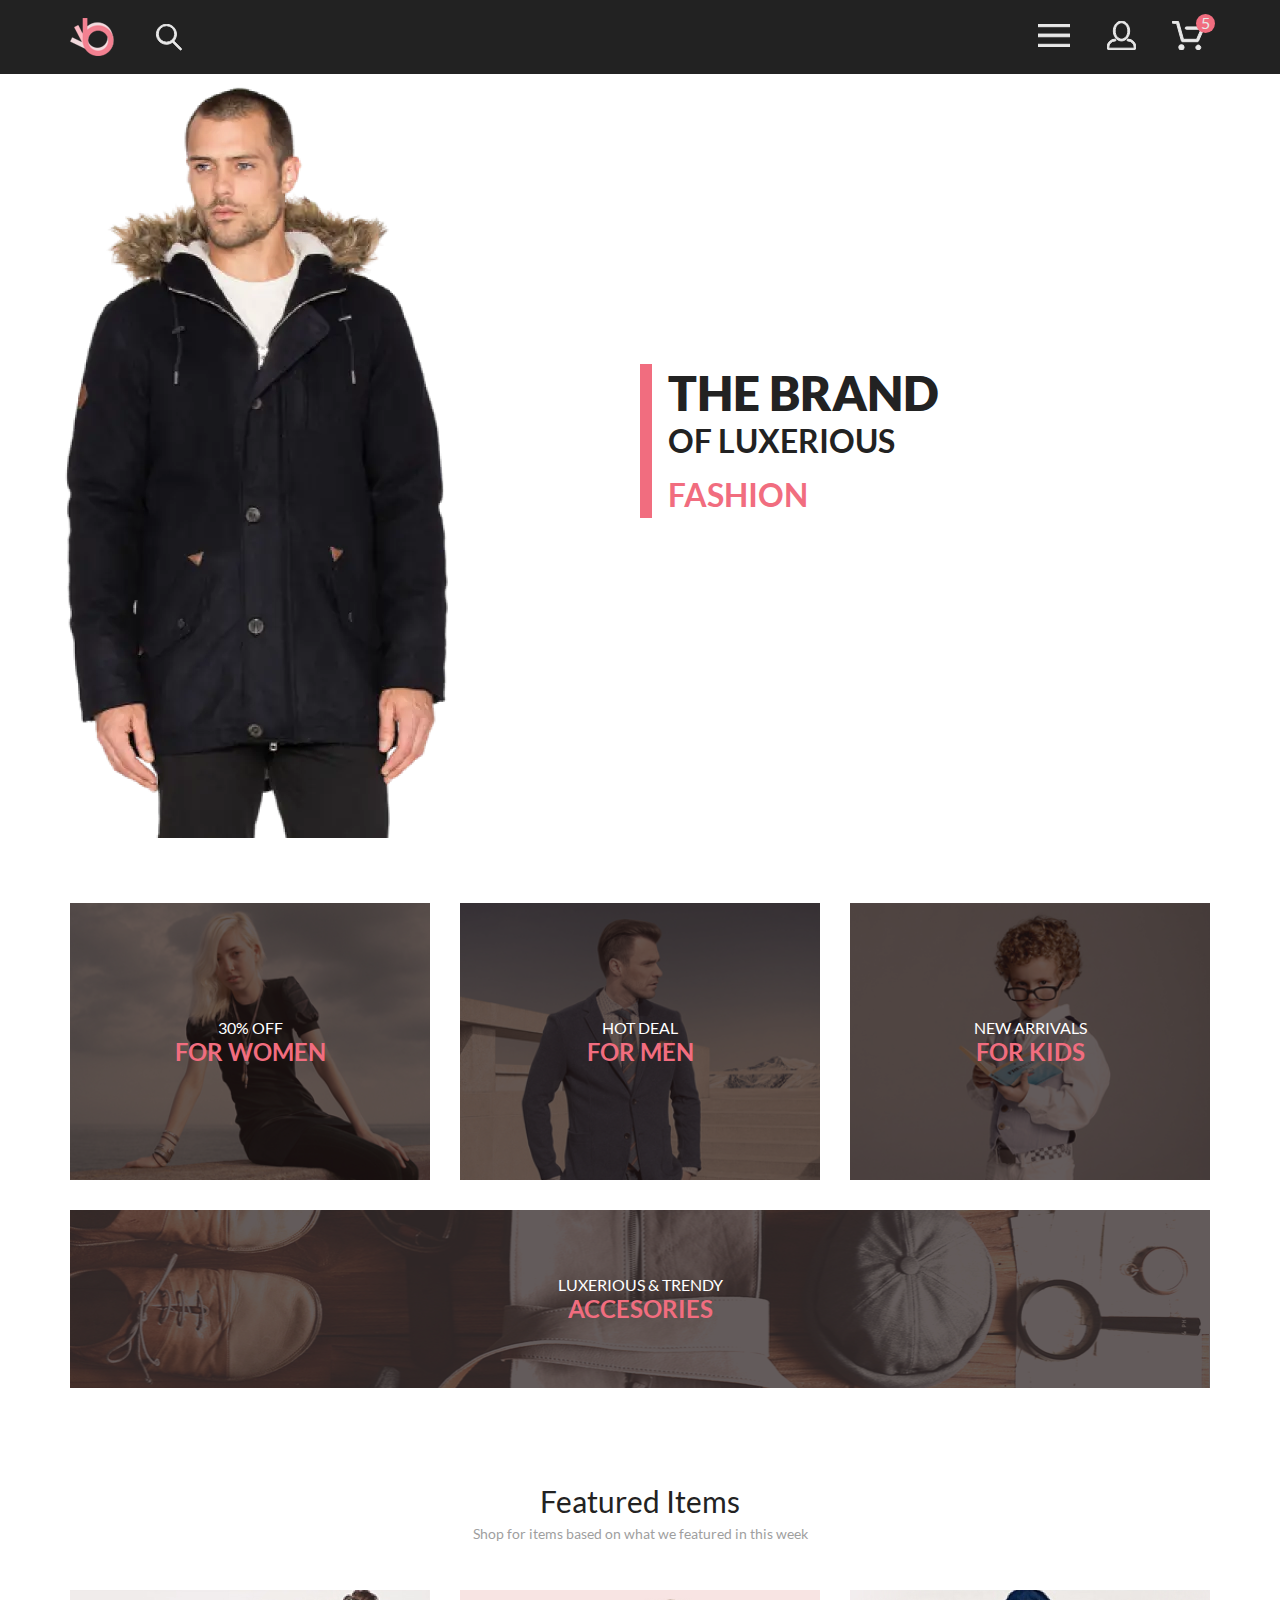
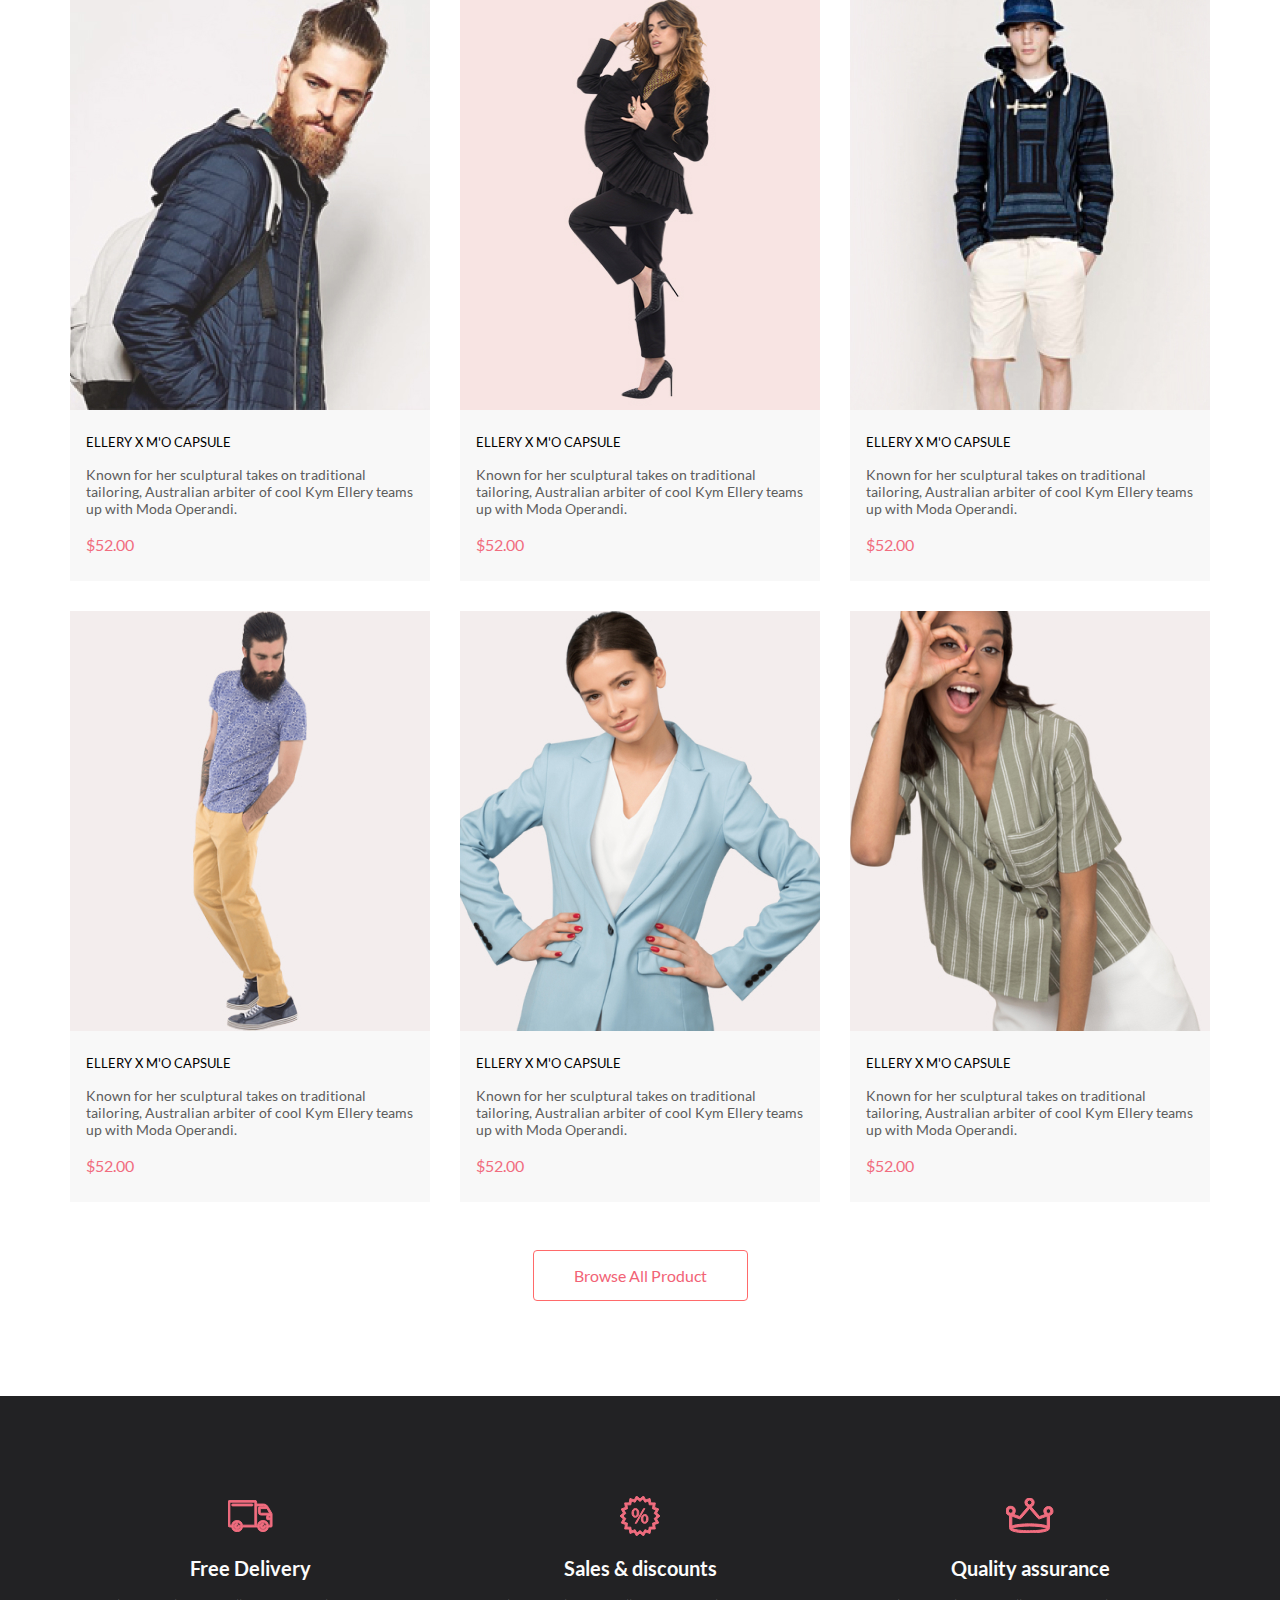
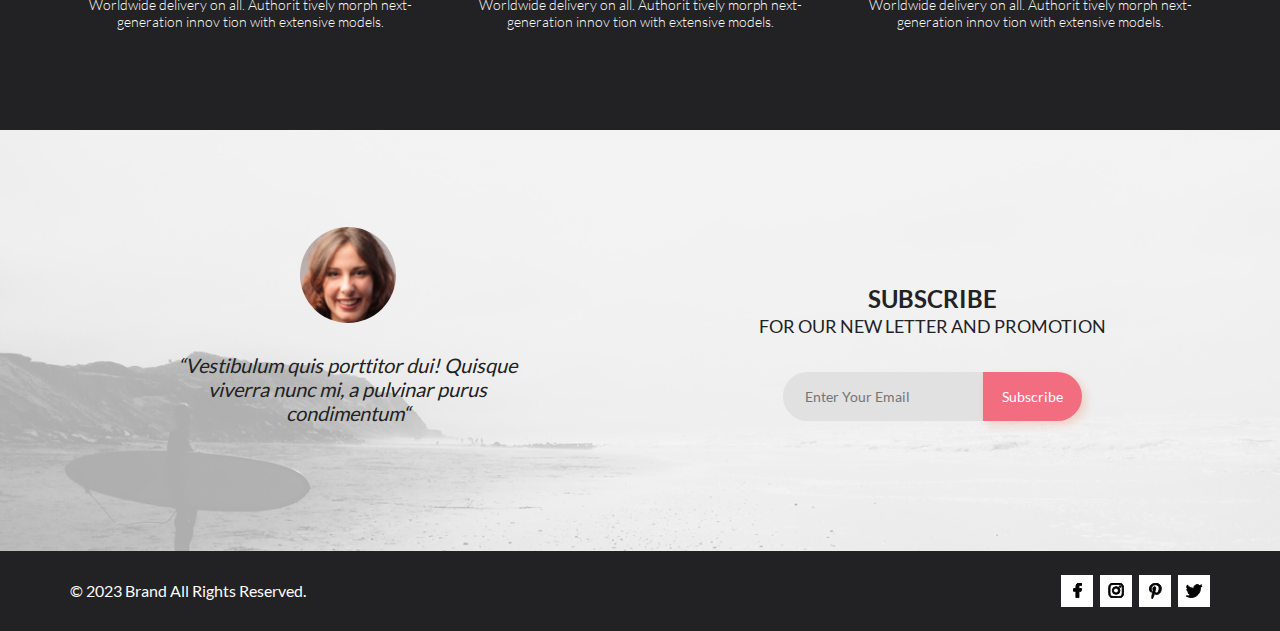
==== commit 74016d46: "fix: logo image path" ====
--- a/index.html
+++ b/index.html
@@ -64,7 +64,7 @@
         <div class="header__cols">
           <div class="header__col header__col--1">
             <span class="header__logo header-logo">
-              <img src="./images/logo.png" alt="Main logo">
+              <img src="./images/Logo.png" alt="Main logo">
             </span>
             <!-- ToDo Форма поиска -->
             <div class="header__search header-search">
